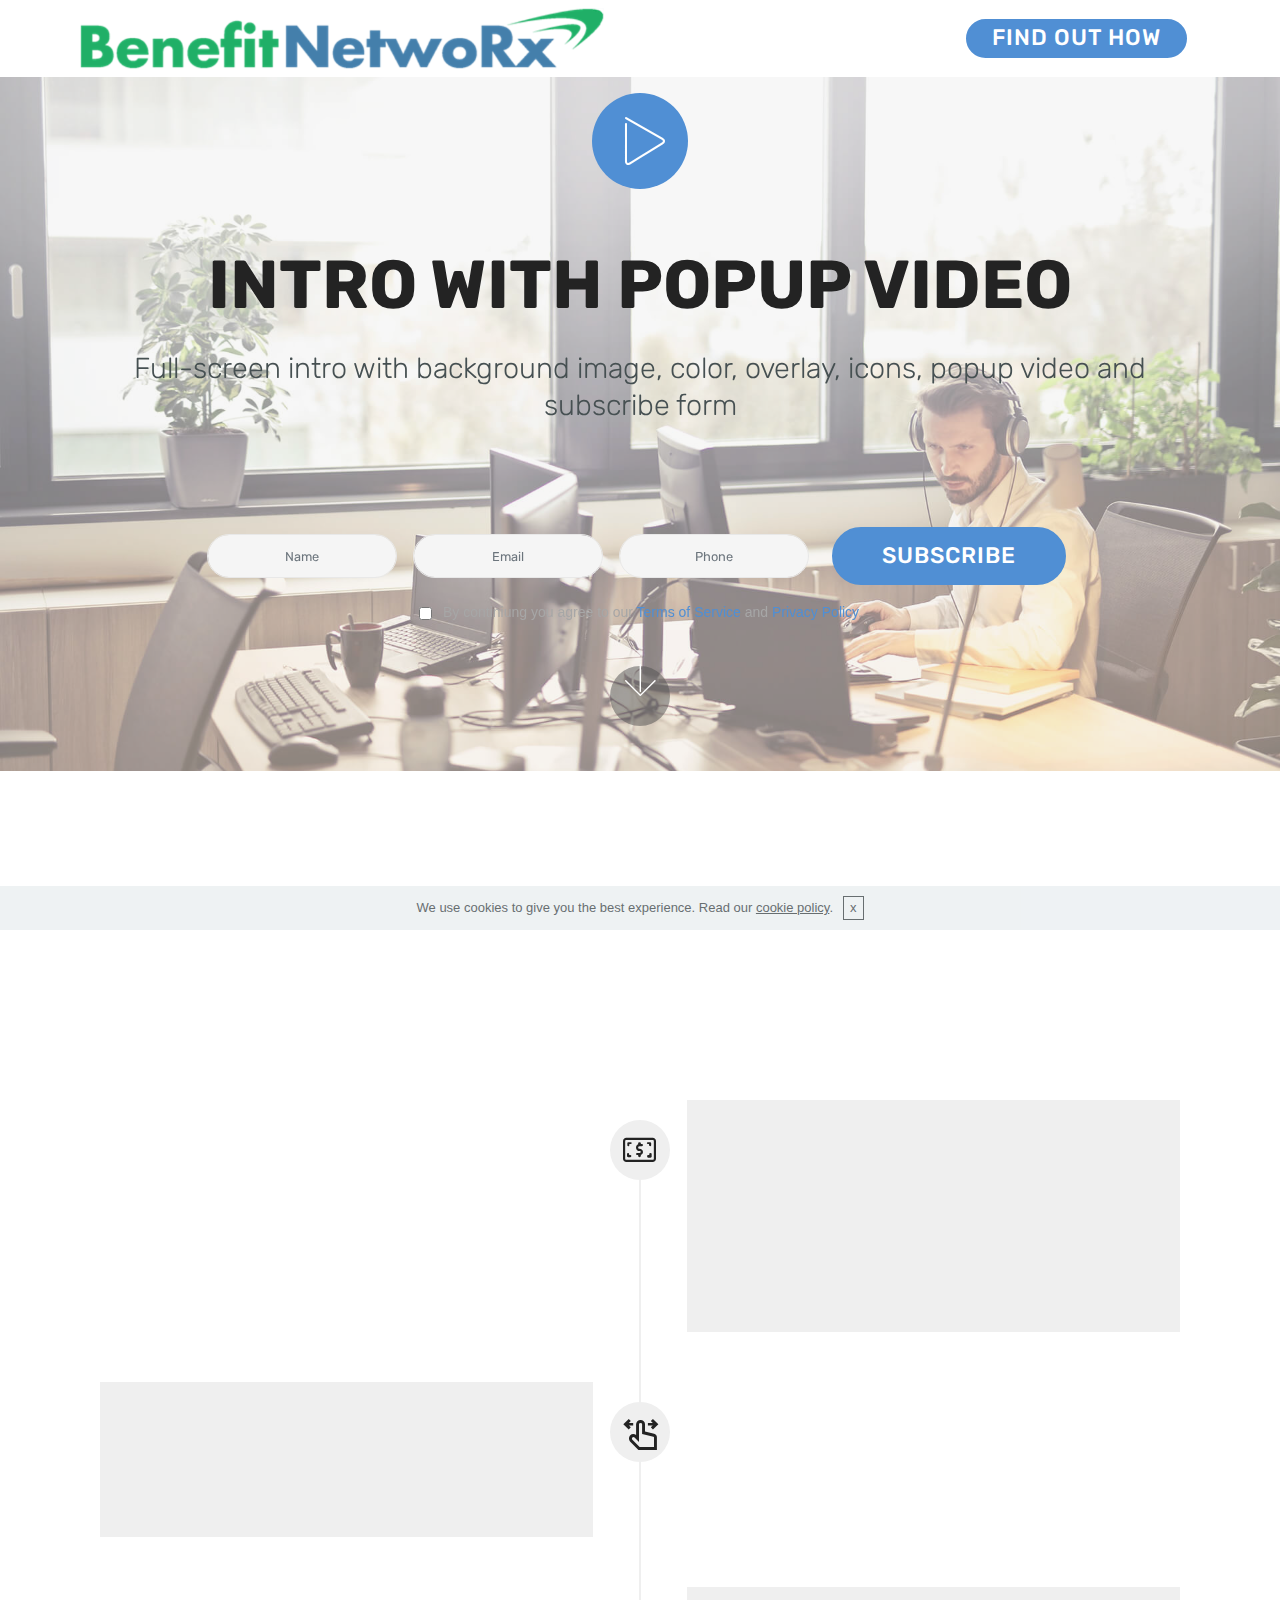
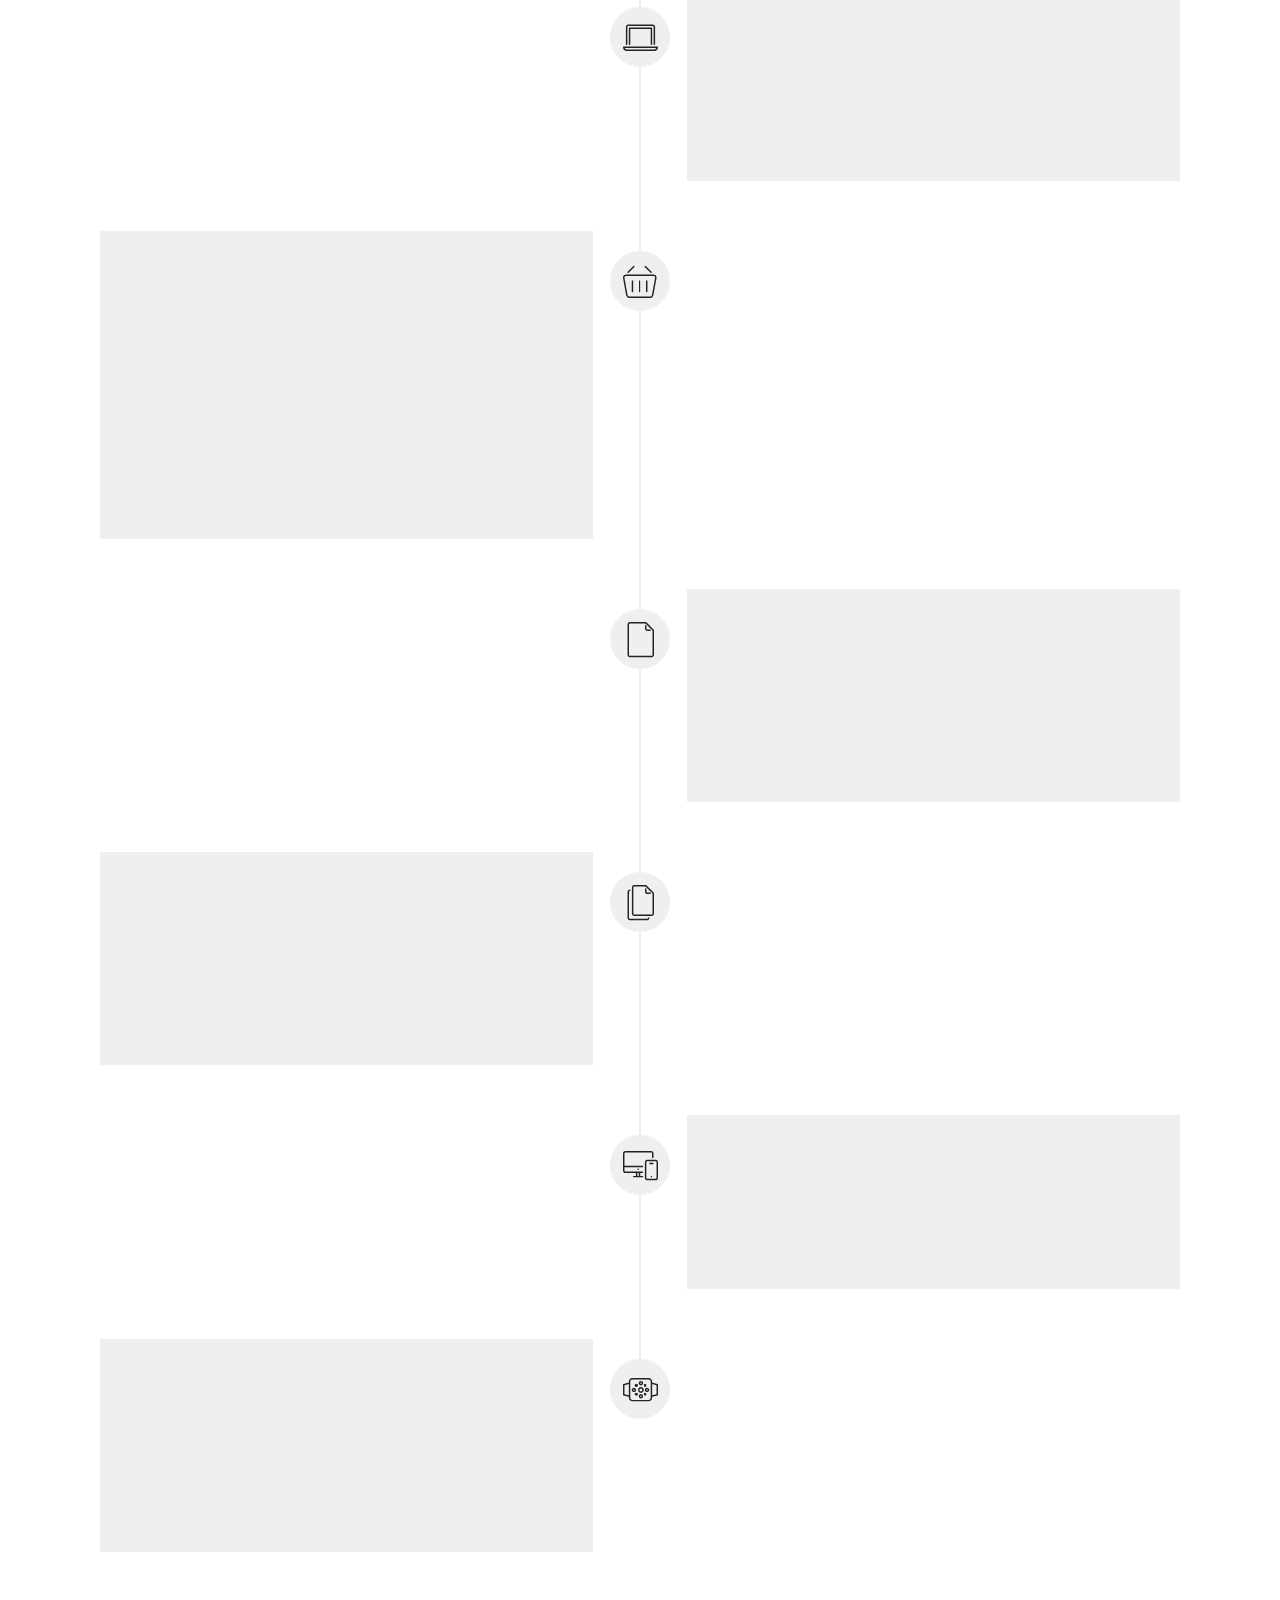
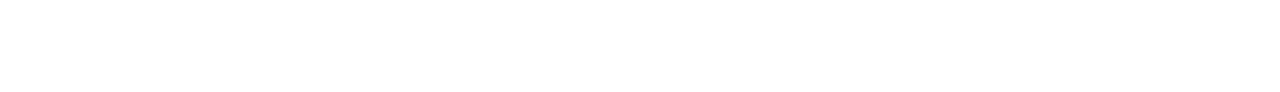
==== page2.html @ 581cec7d "create github pages" ====
<!DOCTYPE html>
<html  >
<head>
  <!-- Site made with Mobirise Website Builder v4.9.7, https://mobirise.com -->
  <meta charset="UTF-8">
  <meta http-equiv="X-UA-Compatible" content="IE=edge">
  <meta name="generator" content="Mobirise v4.9.7, mobirise.com">
  <meta name="viewport" content="width=device-width, initial-scale=1, minimum-scale=1">
  <link rel="shortcut icon" href="assets/images/bnrx-main-logo-758x88.png" type="image/x-icon">
  <meta name="description" content="#DPC Centric Solutions #healthcare #health insurance #insuretech #mobilehealth #mhealth #cost containemt">
  
  <title>Strategy</title>
  <link rel="stylesheet" href="assets/web/assets/mobirise-icons2/mobirise2.css">
  <link rel="stylesheet" href="assets/web/assets/mobirise-icons/mobirise-icons.css">
  <link rel="stylesheet" href="assets/web/assets/mobirise-icons-bold/mobirise-icons-bold.css">
  <link rel="stylesheet" href="assets/tether/tether.min.css">
  <link rel="stylesheet" href="assets/bootstrap/css/bootstrap.min.css">
  <link rel="stylesheet" href="assets/bootstrap/css/bootstrap-grid.min.css">
  <link rel="stylesheet" href="assets/bootstrap/css/bootstrap-reboot.min.css">
  <link rel="stylesheet" href="assets/gdpr-plugin/gdpr-styles.css">
  <link rel="stylesheet" href="assets/dropdown/css/style.css">
  <link rel="stylesheet" href="assets/animatecss/animate.min.css">
  <link rel="stylesheet" href="assets/theme/css/style.css">
  <link rel="stylesheet" href="assets/mobirise/css/mbr-additional.css" type="text/css">
  
  
  
</head>
<body>
  <section class="menu cid-qTkzRZLJNu" once="menu" id="menu1-8">

    

    <nav class="navbar navbar-expand beta-menu navbar-dropdown align-items-center navbar-fixed-top navbar-toggleable-sm">
        <button class="navbar-toggler navbar-toggler-right" type="button" data-toggle="collapse" data-target="#navbarSupportedContent" aria-controls="navbarSupportedContent" aria-expanded="false" aria-label="Toggle navigation">
            <div class="hamburger">
                <span></span>
                <span></span>
                <span></span>
                <span></span>
            </div>
        </button>
        <div class="menu-logo">
            <div class="navbar-brand">
                <span class="navbar-logo">
                    <a href="index.html">
                         <img src="assets/images/bnrx-main-logo-758x88.png" alt="Mobirise" title="" style="height: 3.8rem;">
                    </a>
                </span>
                <span class="navbar-caption-wrap"><a class="navbar-caption text-white display-7" href="https://www.google.com/maps/place/The+Rutledge+Insurance+Group,+LLC/@30.4047512,-97.8514889,15z/data=!4m5!3m4!1s0x0:0x9d06e2a84208c682!8m2!3d30.4047512!4d-97.8514889" target="_blank">Austin, Texas &nbsp; &nbsp; &nbsp; &nbsp; &nbsp; &nbsp; &nbsp; &nbsp; &nbsp; &nbsp;&nbsp;</a></span>
            </div>
        </div>
        <div class="collapse navbar-collapse" id="navbarSupportedContent">
            <ul class="navbar-nav nav-dropdown" data-app-modern-menu="true"><li class="nav-item">
                    <a class="nav-link link text-white display-4" href="https://mobirise.com">
                        </a>
                </li>
                <li class="nav-item dropdown">
                    <a class="nav-link link text-white dropdown-toggle display-4" href="index.html" data-toggle="dropdown-submenu" aria-expanded="false">Menu</a><div class="dropdown-menu"><a class="text-white dropdown-item display-4" href="page4.html" aria-expanded="false">Home</a><a class="text-white dropdown-item display-4" href="page2.html" aria-expanded="false">Strategy</a><div class="dropdown"><a class="text-white dropdown-item dropdown-toggle display-4" href="index.html" aria-expanded="false" data-toggle="dropdown-submenu">Resources</a><div class="dropdown-menu dropdown-submenu"><a class="text-white dropdown-item display-4" href="page3.html" aria-expanded="false">Social Mission</a><a class="text-white dropdown-item display-4" href="https://dpcmapper.com" aria-expanded="false">DPC Finder</a><a class="text-white dropdown-item display-4" href="index.html" aria-expanded="false">Q&amp;A</a></div></div></div>
                </li></ul>
            <div class="navbar-buttons mbr-section-btn"><a class="btn btn-sm btn-primary display-4" href="mailto:info@mybnrx.com">FIND OUT HOW</a></div>
        </div>
    </nav>
</section>

<section class="engine"><a href="https://mobirise.info/q">free responsive website templates</a></section><section class="header13 cid-rm8K059jbf mbr-parallax-background" id="header13-11">

    

    <div class="mbr-overlay" style="opacity: 0.5; background-color: rgb(239, 239, 239);">
    </div>

    <div class="container">
        <div class="mbr-media show-modal align-center pb-4 mb-4 pt-5" data-modal=".modalWindow">
            <span class="mbr-icofont mbri-play" style="color: rgb(255, 255, 255); fill: rgb(255, 255, 255);"></span>
        </div>

        <h1 class="mbr-section-title align-center pb-3 mbr-bold mbr-fonts-style display-1">
            INTRO WITH POPUP VIDEO
        </h1>

        <h3 class="mbr-section-subtitle mbr-fonts-style display-5">
            Full-screen intro with background image, color, overlay, icons, popup video and subscribe form
        </h3>

        <div class="container mt-5 pt-5 pb-5">
           <div class="media-container-column" data-form-type="formoid">
                <!---Formbuilder Form--->
                <form action="https://mobirise.com/" method="POST" class="mbr-form form-with-styler" data-form-title="Mobirise Form"><input type="hidden" name="email" data-form-email="true" value="KMqaVCaVk34zw7WOoCSa6sWKV+G5Q0tluXAmVEu5ljYvvd/bXsawKjlB7n1RZNu38JzF7xKLHPDMX6CZgifing+Y9wpnoPPw9Tl/wgQfqqg10YdyGy1DhOBWTUOjEjAL">
                    <div class="row justify-content-center form-inline">
                        <div hidden="hidden" data-form-alert="" class="alert alert-success col-12">Thanks for filling out the form!</div>
                        <div hidden="hidden" data-form-alert-danger="" class="alert alert-danger col-12">
                        </div>
                    </div>
                    <div class="dragArea row justify-content-center form-inline">
                        <div class="col-auto form-group " data-for="name">
                            <input type="text" name="name" placeholder="Name" data-form-field="Name" required="required" class="form-control input-sm input-inverse display-7" id="name-header13-11">
                        </div>
                        <div class="col-auto form-group " data-for="email">
                            <input type="email" name="email" placeholder="Email" data-form-field="Email" required="required" class="form-control input-sm input-inverse display-7" id="email-header13-11">
                        </div>
                        <div data-for="phone" class="col-auto form-group ">
                            <input type="tel" name="phone" placeholder="Phone" data-form-field="Phone" class="form-control input-sm input-inverse display-7" id="phone-header13-11">
                        </div>
                        <div class="col-auto buttons-wrap">
                            <button type="submit" class="btn btn-primary display-4">SUBSCRIBE</button>
                        </div>
                    </div>
                <span class="gdpr-block "><label><input type="checkbox" name="gdpr" id="gdpr-header13-11" required="">By continiung you agree to our <a href="terms.html">Terms of Service</a> and <a href="policy.html">Privacy Policy</a>.</label></span></form><!---Formbuilder Form--->
            </div>
        </div>
    </div>

    <div>
        <div class="modalWindow" style="display: none;">
            <div class="modalWindow-container">
                <div class="modalWindow-video-container">
                    <div class="modalWindow-video">
                        <iframe width="100%" height="100%" frameborder="0" allowfullscreen="1" data-src="http://www.youtube.com/watch?v=uNCr7NdOJgw"></iframe>
                    </div>
                    <a class="close" role="button" data-dismiss="modal">
                        <span aria-hidden="true" class="mbri-close mbr-iconfont closeModal"></span>
                        <span class="sr-only">Close</span>
                    </a>
                </div>
            </div>
        </div>
    </div>

    <div class="mbr-arrow hidden-sm-down" aria-hidden="true">
        <a href="#next">
            <i class="mbri-down mbr-iconfont"></i>
        </a>
    </div>
</section>

<section class="timeline2 cid-rmQsZGxD75" id="timeline2-1e">

    

    

    <div class="container align-center">
        <h2 class="mbr-section-title pb-3 mbr-fonts-style display-2">
            Strategy and Workflow</h2>
        <h3 class="mbr-section-subtitle pb-5 mbr-fonts-style display-5">The Solution<br>DPC Centric Plan Design</h3>

        <div class="container timelines-container" mbri-timelines="">
            <div class="row timeline-element reverse separline">      
                <span class="iconsBackground">
                    <span class="mbr-iconfont mbrib-cash"></span>
                </span>          
                <div class="col-xs-12 col-md-6 align-left">
                    <div class="timeline-text-content">
                        <h4 class="mbr-timeline-title pb-3 mbr-fonts-style display-5">The Numbers</h4>
                        <p class="mbr-timeline-text mbr-fonts-style display-7"><strong>80%</strong> &nbsp; Amount of care a DPC can provide.&nbsp;<br><strong>5% &nbsp; &nbsp; &nbsp; &nbsp;</strong>&nbsp;Of claims are over 5K in a given year<br><strong>22% &nbsp; &nbsp;&nbsp;</strong>Amount of &nbsp;day Docs spend on paperwork<br><strong>2000</strong>&nbsp; Number of &nbsp;patients a primary care doc sees<br><strong>500</strong>&nbsp; &nbsp; &nbsp;The number of patients a DPC sees<br><strong>60% &nbsp;&nbsp;</strong>&nbsp; Potential savings&nbsp;</p>
                     </div>
                </div>
            </div>

            <div class="row timeline-element  separline">
                <span class="iconsBackground">
                    <span class="mbr-iconfont mobi-mbri-touch-swipe mobi-mbri"></span>
                </span>
                <div class="col-xs-12 col-md-6 align-left ">
                    <div class="timeline-text-content">
                        <h4 class="mbr-timeline-title pb-3 mbr-fonts-style display-5">Proactive Care</h4>
                        <p class="mbr-timeline-text mbr-fonts-style display-7">unlimited home, work, or office visits; phone calls; texting; email; and video chat. We have no co-pays, either.</p>
                    </div>
                </div>
            </div> 

            <div class="row timeline-element reverse separline">
                <span class="iconsBackground">
                    <span class="mbr-iconfont mbri-laptop"></span>
                </span>
                <div class="col-xs-12 col-md-6 align-left">
                    <div class="timeline-text-content">
                        <h4 class="mbr-timeline-title pb-3 mbr-fonts-style display-5">
                            Measure</h4>      
                        <p class="mbr-timeline-text mbr-fonts-style display-7">80% health outcomes prediced successfully with Simplenest.com intuitive AI, that evaluate risk and communicate to the DPC<br>72% &nbsp;of all americans have missed doctors appointments<br>56% don't fill a prescriotion</p>
                    </div>
                </div>
            </div>

            <div class="row timeline-element  separline">
                <span class="iconsBackground">
                    <span class="mbri-shopping-basket mbr-iconfont"></span>
                </span>
                <div class="col-xs-12 col-md-6 align-left ">
                    <div class="timeline-text-content">
                        <h4 class="mbr-timeline-title pb-3 mbr-fonts-style display-5">Engage</h4>
                        <p class="mbr-timeline-text mbr-fonts-style display-7">Dispensing medication
<br> time is spent doing things that help our patients get the care they need for a fraction of the cost.family Patients are always being sent somewhere else for these services. In the direct primary care model, all of those things are a big part of what we do. Instead of $3,000, we do it for $300. She has two neurosurgeons, a neuro-oncologist, and a social worker. But it was me—her family doctor—who got her medicine for $22,000 less than they could. It’s not that I’m special. I’m just getting the meds for what they actually cost. Her medicine was billed to insurance at $24,000, but it costs me $1,900 to buy it wholesale.</p>
                    </div>
                </div>
            </div>

            <div class="row timeline-element reverse separline">
                <span class="iconsBackground">
                    <span class="mbri-new-file mbr-iconfont"></span>
                </span>
                <div class="col-xs-12 col-md-6 align-left">
                    <div class="timeline-text-content">
                        <h4 class="mbr-timeline-title pb-3 mbr-fonts-style display-5">
                            Evaluate</h4>
                        <p class="mbr-timeline-text mbr-fonts-style display-7">
                            Lorem ipsum dolor sit amet, consectetur adipiscing elit. Nam erat libero, bibendum in libero tempor, luctus volutpat ligula. Integer fringilla porttitor pretium. Nam erat felis, iaculis id justo ut, ullamcorper feugiat elit. Proin vel lectus auctor, porttitor ligula vitae, convallis leo. In eget massa elit.
                        </p>
                    </div>
                </div>
            </div>

            <div class="row timeline-element separline">
                <span class="iconsBackground">
                    <span class="mbri-pages mbr-iconfont"></span>
                </span>
                <div class="col-xs-12 col-md-6 align-left ">
                    <div class="timeline-text-content">
                        <h4 class="mbr-timeline-title pb-3 mbr-fonts-style display-5">
                            Pivot</h4>
                        <p class="mbr-timeline-text mbr-fonts-style display-7">
                            Lorem ipsum dolor sit amet, consectetur adipiscing elit. Nam erat libero, bibendum in libero tempor, luctus volutpat ligula. Integer fringilla porttitor pretium. Nam erat felis, iaculis id justo ut, ullamcorper feugiat elit. Proin vel lectus auctor, porttitor ligula vitae, convallis leo. In eget massa elit.
                        </p>
                    </div>
                </div>
            </div>

            <div class="row timeline-element reverse separline">
                <span class="iconsBackground">
                    <span class="mbri-responsive mbr-iconfont"></span>
                </span>
                <div class="col-xs-12 col-md-6 align-left">
                    <div class="timeline-text-content">
                        <h4 class="mbr-timeline-title pb-3 mbr-fonts-style display-5">Savings</h4>
                        <p class="mbr-timeline-text mbr-fonts-style display-7">&nbsp;.30 cents for 30 pills Walmart 4.00 for 30<br>EKG 36 cents (free) With Insurance $700.00<br><br></p>
                    </div>
                </div>
            </div>

            <div class="row timeline-element">
                <span class="iconsBackground">
                    <span class="mbri-watch mbr-iconfont"></span>
                </span>
                <div class="col-xs-12 col-md-6 align-left ">
                    <div class="timeline-text-content">
                        <h4 class="mbr-timeline-title pb-3 mbr-fonts-style display-5">
                            Smart Watch
                        </h4>
                        <p class="mbr-timeline-text mbr-fonts-style display-7">
                            Lorem ipsum dolor sit amet, consectetur adipiscing elit. Nam erat libero, bibendum in libero tempor, luctus volutpat ligula. Integer fringilla porttitor pretium. Nam erat felis, iaculis id justo ut, ullamcorper feugiat elit. Proin vel lectus auctor, porttitor ligula vitae, convallis leo. In eget massa elit.
                        </p>
                    </div>
                </div>
            </div>

            

            

            

            
        </div>
    </div>
</section>


  <script src="assets/web/assets/jquery/jquery.min.js"></script>
  <script src="assets/popper/popper.min.js"></script>
  <script src="assets/tether/tether.min.js"></script>
  <script src="assets/bootstrap/js/bootstrap.min.js"></script>
  <script src="assets/dropdown/js/script.min.js"></script>
  <script src="assets/touchswipe/jquery.touch-swipe.min.js"></script>
  <script src="assets/viewportchecker/jquery.viewportchecker.js"></script>
  <script src="assets/playervimeo/vimeo_player.js"></script>
  <script src="assets/parallax/jarallax.min.js"></script>
  <script src="assets/smoothscroll/smooth-scroll.js"></script>
  <script src="assets/cookies-alert-plugin/cookies-alert-core.js"></script>
  <script src="assets/cookies-alert-plugin/cookies-alert-script.js"></script>
  <script src="assets/theme/js/script.js"></script>
  <script src="assets/formoid/formoid.min.js"></script>
  
  
 <div id="scrollToTop" class="scrollToTop mbr-arrow-up"><a style="text-align: center;"><i class="mbr-arrow-up-icon mbr-arrow-up-icon-cm cm-icon cm-icon-smallarrow-up"></i></a></div>
    <input name="animation" type="hidden">
  <input name="cookieData" type="hidden" data-cookie-text="We use cookies to give you the best experience. Read our <a href='privacy.html'>cookie policy</a>.">
  </body>
</html>
---- assets/web/assets/mobirise-icons2/mobirise2.css ----
@font-face {
  font-family: 'Moririse2';
  src:  url('mobirise2.eot?f2bix4');
  src:  url('mobirise2.eot?f2bix4#iefix') format('embedded-opentype'),
    url('mobirise2.ttf?f2bix4') format('truetype'),
    url('mobirise2.woff?f2bix4') format('woff'),
    url('mobirise2.svg?f2bix4#mobirise2') format('svg');
  font-weight: normal;
  font-style: normal;
}

[class^="mobi-"], [class*=" mobi-"] {
  /* use !important to prevent issues with browser extensions that change fonts */
  font-family: 'Moririse2' !important;
  speak: none;
  font-style: normal;
  font-weight: normal;
  font-variant: normal;
  text-transform: none;
  line-height: 1;

  /* Better Font Rendering =========== */
  -webkit-font-smoothing: antialiased;
  -moz-osx-font-smoothing: grayscale;
}

.mobi-mbri-add-submenu:before {
  content: "\e900";
}
.mobi-mbri-alert:before {
  content: "\e901";
}
.mobi-mbri-align-center:before {
  content: "\e902";
}
.mobi-mbri-align-justify:before {
  content: "\e903";
}
.mobi-mbri-align-left:before {
  content: "\e904";
}
.mobi-mbri-align-right:before {
  content: "\e905";
}
.mobi-mbri-android:before {
  content: "\e906";
}
.mobi-mbri-apple:before {
  content: "\e907";
}
.mobi-mbri-arrow-down:before {
  content: "\e908";
}
.mobi-mbri-arrow-next:before {
  content: "\e909";
}
.mobi-mbri-arrow-prev:before {
  content: "\e90a";
}
.mobi-mbri-arrow-up:before {
  content: "\e90b";
}
.mobi-mbri-bold:before {
  content: "\e90c";
}
.mobi-mbri-bookmark:before {
  content: "\e90d";
}
.mobi-mbri-bootstrap:before {
  content: "\e90e";
}
.mobi-mbri-briefcase:before {
  content: "\e90f";
}
.mobi-mbri-browse:before {
  content: "\e910";
}
.mobi-mbri-bulleted-list:before {
  content: "\e911";
}
.mobi-mbri-calendar:before {
  content: "\e912";
}
.mobi-mbri-camera:before {
  content: "\e913";
}
.mobi-mbri-cart-add:before {
  content: "\e914";
}
.mobi-mbri-cart-full:before {
  content: "\e915";
}
.mobi-mbri-cash:before {
  content: "\e916";
}
.mobi-mbri-change-style:before {
  content: "\e917";
}
.mobi-mbri-chat:before {
  content: "\e918";
}
.mobi-mbri-clock:before {
  content: "\e919";
}
.mobi-mbri-close:before {
  content: "\e91a";
}
.mobi-mbri-cloud:before {
  content: "\e91b";
}
.mobi-mbri-code:before {
  content: "\e91c";
}
.mobi-mbri-contact-form:before {
  content: "\e91d";
}
.mobi-mbri-credit-card:before {
  content: "\e91e";
}
.mobi-mbri-cursor-click:before {
  content: "\e91f";
}
.mobi-mbri-cust-feedback:before {
  content: "\e920";
}
.mobi-mbri-database:before {
  content: "\e921";
}
.mobi-mbri-delivery:before {
  content: "\e922";
}
.mobi-mbri-desktop:before {
  content: "\e923";
}
.mobi-mbri-devices:before {
  content: "\e924";
}
.mobi-mbri-down:before {
  content: "\e925";
}
.mobi-mbri-download-2:before {
  content: "\e926";
}
.mobi-mbri-download:before {
  content: "\e927";
}
.mobi-mbri-drag-n-drop-2:before {
  content: "\e928";
}
.mobi-mbri-drag-n-drop:before {
  content: "\e929";
}
.mobi-mbri-edit-2:before {
  content: "\e92a";
}
.mobi-mbri-edit:before {
  content: "\e92b";
}
.mobi-mbri-error:before {
  content: "\e92c";
}
.mobi-mbri-extension:before {
  content: "\e92d";
}
.mobi-mbri-features:before {
  content: "\e92e";
}
.mobi-mbri-file:before {
  content: "\e92f";
}
.mobi-mbri-flag:before {
  content: "\e930";
}
.mobi-mbri-folder:before {
  content: "\e931";
}
.mobi-mbri-gift:before {
  content: "\e932";
}
.mobi-mbri-github:before {
  content: "\e933";
}
.mobi-mbri-globe-2:before {
  content: "\e934";
}
.mobi-mbri-globe:before {
  content: "\e935";
}
.mobi-mbri-growing-chart:before {
  content: "\e936";
}
.mobi-mbri-hearth:before {
  content: "\e937";
}
.mobi-mbri-help:before {
  content: "\e938";
}
.mobi-mbri-home:before {
  content: "\e939";
}
.mobi-mbri-hot-cup:before {
  content: "\e93a";
}
.mobi-mbri-idea:before {
  content: "\e93b";
}
.mobi-mbri-image-gallery:before {
  content: "\e93c";
}
.mobi-mbri-image-slider:before {
  content: "\e93d";
}
.mobi-mbri-info:before {
  content: "\e93e";
}
.mobi-mbri-italic:before {
  content: "\e93f";
}
.mobi-mbri-key:before {
  content: "\e940";
}
.mobi-mbri-laptop:before {
  content: "\e941";
}
.mobi-mbri-layers:before {
  content: "\e942";
}
.mobi-mbri-left-right:before {
  content: "\e943";
}
.mobi-mbri-left:before {
  content: "\e944";
}
.mobi-mbri-letter:before {
  content: "\e945";
}
.mobi-mbri-like:before {
  content: "\e946";
}
.mobi-mbri-link:before {
  content: "\e947";
}
.mobi-mbri-lock:before {
  content: "\e948";
}
.mobi-mbri-login:before {
  content: "\e949";
}
.mobi-mbri-logout:before {
  content: "\e94a";
}
.mobi-mbri-magic-stick:before {
  content: "\e94b";
}
.mobi-mbri-map-pin:before {
  content: "\e94c";
}
.mobi-mbri-menu:before {
  content: "\e94d";
}
.mobi-mbri-mobile-2:before {
  content: "\e94e";
}
.mobi-mbri-mobile-horizontal:before {
  content: "\e94f";
}
.mobi-mbri-mobile:before {
  content: "\e950";
}
.mobi-mbri-mobirise:before {
  content: "\e951";
}
.mobi-mbri-more-horizontal:before {
  content: "\e952";
}
.mobi-mbri-more-vertical:before {
  content: "\e953";
}
.mobi-mbri-music:before {
  content: "\e954";
}
.mobi-mbri-new-file:before {
  content: "\e955";
}
.mobi-mbri-numbered-list:before {
  content: "\e956";
}
.mobi-mbri-opened-folder:before {
  content: "\e957";
}
.mobi-mbri-pages:before {
  content: "\e958";
}
.mobi-mbri-paper-plane:before {
  content: "\e959";
}
.mobi-mbri-paperclip:before {
  content: "\e95a";
}
.mobi-mbri-phone:before {
  content: "\e95b";
}
.mobi-mbri-photo:before {
  content: "\e95c";
}
.mobi-mbri-photos:before {
  content: "\e95d";
}
.mobi-mbri-pin:before {
  content: "\e95e";
}
.mobi-mbri-play:before {
  content: "\e95f";
}
.mobi-mbri-plus:before {
  content: "\e960";
}
.mobi-mbri-preview:before {
  content: "\e961";
}
.mobi-mbri-print:before {
  content: "\e962";
}
.mobi-mbri-protect:before {
  content: "\e963";
}
.mobi-mbri-question:before {
  content: "\e964";
}
.mobi-mbri-quote-left:before {
  content: "\e965";
}
.mobi-mbri-quote-right:before {
  content: "\e966";
}
.mobi-mbri-redo:before {
  content: "\e967";
}
.mobi-mbri-refresh:before {
  content: "\e968";
}
.mobi-mbri-responsive-2:before {
  content: "\e969";
}
.mobi-mbri-responsive:before {
  content: "\e96a";
}
.mobi-mbri-right:before {
  content: "\e96b";
}
.mobi-mbri-rocket:before {
  content: "\e96c";
}
.mobi-mbri-sad-face:before {
  content: "\e96d";
}
.mobi-mbri-sale:before {
  content: "\e96e";
}
.mobi-mbri-save:before {
  content: "\e96f";
}
.mobi-mbri-search:before {
  content: "\e970";
}
.mobi-mbri-setting-2:before {
  content: "\e971";
}
.mobi-mbri-setting-3:before {
  content: "\e972";
}
.mobi-mbri-setting:before {
  content: "\e973";
}
.mobi-mbri-share:before {
  content: "\e974";
}
.mobi-mbri-shopping-bag:before {
  content: "\e975";
}
.mobi-mbri-shopping-basket:before {
  content: "\e976";
}
.mobi-mbri-shopping-cart:before {
  content: "\e977";
}
.mobi-mbri-sites:before {
  content: "\e978";
}
.mobi-mbri-smile-face:before {
  content: "\e979";
}
.mobi-mbri-speed:before {
  content: "\e97a";
}
.mobi-mbri-star:before {
  content: "\e97b";
}
.mobi-mbri-success:before {
  content: "\e97c";
}
.mobi-mbri-sun:before {
  content: "\e97d";
}
.mobi-mbri-sun2:before {
  content: "\e97e";
}
.mobi-mbri-tablet-vertical:before {
  content: "\e97f";
}
.mobi-mbri-tablet:before {
  content: "\e980";
}
.mobi-mbri-target:before {
  content: "\e981";
}
.mobi-mbri-timer:before {
  content: "\e982";
}
.mobi-mbri-to-ftp:before {
  content: "\e983";
}
.mobi-mbri-to-local-drive:before {
  content: "\e984";
}
.mobi-mbri-touch-swipe:before {
  content: "\e985";
}
.mobi-mbri-touch:before {
  content: "\e986";
}
.mobi-mbri-trash:before {
  content: "\e987";
}
.mobi-mbri-underline:before {
  content: "\e988";
}
.mobi-mbri-undo:before {
  content: "\e989";
}
.mobi-mbri-unlink:before {
  content: "\e98a";
}
.mobi-mbri-unlock:before {
  content: "\e98b";
}
.mobi-mbri-up-down:before {
  content: "\e98c";
}
.mobi-mbri-up:before {
  content: "\e98d";
}
.mobi-mbri-update:before {
  content: "\e98e";
}
.mobi-mbri-upload-2:before {
  content: "\e98f";
}
.mobi-mbri-upload:before {
  content: "\e990";
}
.mobi-mbri-user-2:before {
  content: "\e991";
}
.mobi-mbri-user:before {
  content: "\e992";
}
.mobi-mbri-users:before {
  content: "\e993";
}
.mobi-mbri-video-play:before {
  content: "\e994";
}
.mobi-mbri-video:before {
  content: "\e995";
}
.mobi-mbri-watch:before {
  content: "\e996";
}
.mobi-mbri-website-theme-2:before {
  content: "\e997";
}
.mobi-mbri-website-theme:before {
  content: "\e998";
}
.mobi-mbri-wifi:before {
  content: "\e999";
}
.mobi-mbri-windows:before {
  content: "\e99a";
}
.mobi-mbri-zoom-in:before {
  content: "\e99b";
}
.mobi-mbri-zoom-out:before {
  content: "\e99c";
}
---- assets/web/assets/mobirise-icons/mobirise-icons.css ----
@font-face {
  font-family: 'MobiriseIcons';
  src:  url('mobirise-icons.eot?spat4u');
  src:  url('mobirise-icons.eot?spat4u#iefix') format('embedded-opentype'),
    url('mobirise-icons.ttf?spat4u') format('truetype'),
    url('mobirise-icons.woff?spat4u') format('woff'),
    url('mobirise-icons.svg?spat4u#MobiriseIcons') format('svg');
  font-weight: normal;
  font-style: normal;
}

[class^="mbri-"], [class*=" mbri-"] {
  /* use !important to prevent issues with browser extensions that change fonts */
  font-family: MobiriseIcons !important;
  speak: none;
  font-style: normal;
  font-weight: normal;
  font-variant: normal;
  text-transform: none;
  line-height: 1;

  /* Better Font Rendering =========== */
  -webkit-font-smoothing: antialiased;
  -moz-osx-font-smoothing: grayscale;
}

.mbri-add-submenu:before {
  content: "\e900";
}
.mbri-alert:before {
  content: "\e901";
}
.mbri-align-center:before {
  content: "\e902";
}
.mbri-align-justify:before {
  content: "\e903";
}
.mbri-align-left:before {
  content: "\e904";
}
.mbri-align-right:before {
  content: "\e905";
}
.mbri-android:before {
  content: "\e906";
}
.mbri-apple:before {
  content: "\e907";
}
.mbri-arrow-down:before {
  content: "\e908";
}
.mbri-arrow-next:before {
  content: "\e909";
}
.mbri-arrow-prev:before {
  content: "\e90a";
}
.mbri-arrow-up:before {
  content: "\e90b";
}
.mbri-bold:before {
  content: "\e90c";
}
.mbri-bookmark:before {
  content: "\e90d";
}
.mbri-bootstrap:before {
  content: "\e90e";
}
.mbri-briefcase:before {
  content: "\e90f";
}
.mbri-browse:before {
  content: "\e910";
}
.mbri-bulleted-list:before {
  content: "\e911";
}
.mbri-calendar:before {
  content: "\e912";
}
.mbri-camera:before {
  content: "\e913";
}
.mbri-cart-add:before {
  content: "\e914";
}
.mbri-cart-full:before {
  content: "\e915";
}
.mbri-cash:before {
  content: "\e916";
}
.mbri-change-style:before {
  content: "\e917";
}
.mbri-chat:before {
  content: "\e918";
}
.mbri-clock:before {
  content: "\e919";
}
.mbri-close:before {
  content: "\e91a";
}
.mbri-cloud:before {
  content: "\e91b";
}
.mbri-code:before {
  content: "\e91c";
}
.mbri-contact-form:before {
  content: "\e91d";
}
.mbri-credit-card:before {
  content: "\e91e";
}
.mbri-cursor-click:before {
  content: "\e91f";
}
.mbri-cust-feedback:before {
  content: "\e920";
}
.mbri-database:before {
  content: "\e921";
}
.mbri-delivery:before {
  content: "\e922";
}
.mbri-desktop:before {
  content: "\e923";
}
.mbri-devices:before {
  content: "\e924";
}
.mbri-down:before {
  content: "\e925";
}
.mbri-download:before {
  content: "\e989";
}
.mbri-drag-n-drop:before {
  content: "\e927";
}
.mbri-drag-n-drop2:before {
  content: "\e928";
}
.mbri-edit:before {
  content: "\e929";
}
.mbri-edit2:before {
  content: "\e92a";
}
.mbri-error:before {
  content: "\e92b";
}
.mbri-extension:before {
  content: "\e92c";
}
.mbri-features:before {
  content: "\e92d";
}
.mbri-file:before {
  content: "\e92e";
}
.mbri-flag:before {
  content: "\e92f";
}
.mbri-folder:before {
  content: "\e930";
}
.mbri-gift:before {
  content: "\e931";
}
.mbri-github:before {
  content: "\e932";
}
.mbri-globe:before {
  content: "\e933";
}
.mbri-globe-2:before {
  content: "\e934";
}
.mbri-growing-chart:before {
  content: "\e935";
}
.mbri-hearth:before {
  content: "\e936";
}
.mbri-help:before {
  content: "\e937";
}
.mbri-home:before {
  content: "\e938";
}
.mbri-hot-cup:before {
  content: "\e939";
}
.mbri-idea:before {
  content: "\e93a";
}
.mbri-image-gallery:before {
  content: "\e93b";
}
.mbri-image-slider:before {
  content: "\e93c";
}
.mbri-info:before {
  content: "\e93d";
}
.mbri-italic:before {
  content: "\e93e";
}
.mbri-key:before {
  content: "\e93f";
}
.mbri-laptop:before {
  content: "\e940";
}
.mbri-layers:before {
  content: "\e941";
}
.mbri-left-right:before {
  content: "\e942";
}
.mbri-left:before {
  content: "\e943";
}
.mbri-letter:before {
  content: "\e944";
}
.mbri-like:before {
  content: "\e945";
}
.mbri-link:before {
  content: "\e946";
}
.mbri-lock:before {
  content: "\e947";
}
.mbri-login:before {
  content: "\e948";
}
.mbri-logout:before {
  content: "\e949";
}
.mbri-magic-stick:before {
  content: "\e94a";
}
.mbri-map-pin:before {
  content: "\e94b";
}
.mbri-menu:before {
  content: "\e94c";
}
.mbri-mobile:before {
  content: "\e94d";
}
.mbri-mobile2:before {
  content: "\e94e";
}
.mbri-mobirise:before {
  content: "\e94f";
}
.mbri-more-horizontal:before {
  content: "\e950";
}
.mbri-more-vertical:before {
  content: "\e951";
}
.mbri-music:before {
  content: "\e952";
}
.mbri-new-file:before {
  content: "\e953";
}
.mbri-numbered-list:before {
  content: "\e954";
}
.mbri-opened-folder:before {
  content: "\e955";
}
.mbri-pages:before {
  content: "\e956";
}
.mbri-paper-plane:before {
  content: "\e957";
}
.mbri-paperclip:before {
  content: "\e958";
}
.mbri-photo:before {
  content: "\e959";
}
.mbri-photos:before {
  content: "\e95a";
}
.mbri-pin:before {
  content: "\e95b";
}
.mbri-play:before {
  content: "\e95c";
}
.mbri-plus:before {
  content: "\e95d";
}
.mbri-preview:before {
  content: "\e95e";
}
.mbri-print:before {
  content: "\e95f";
}
.mbri-protect:before {
  content: "\e960";
}
.mbri-question:before {
  content: "\e961";
}
.mbri-quote-left:before {
  content: "\e962";
}
.mbri-quote-right:before {
  content: "\e963";
}
.mbri-refresh:before {
  content: "\e964";
}
.mbri-responsive:before {
  content: "\e965";
}
.mbri-right:before {
  content: "\e966";
}
.mbri-rocket:before {
  content: "\e967";
}
.mbri-sad-face:before {
  content: "\e968";
}
.mbri-sale:before {
  content: "\e969";
}
.mbri-save:before {
  content: "\e96a";
}
.mbri-search:before {
  content: "\e96b";
}
.mbri-setting:before {
  content: "\e96c";
}
.mbri-setting2:before {
  content: "\e96d";
}
.mbri-setting3:before {
  content: "\e96e";
}
.mbri-share:before {
  content: "\e96f";
}
.mbri-shopping-bag:before {
  content: "\e970";
}
.mbri-shopping-basket:before {
  content: "\e971";
}
.mbri-shopping-cart:before {
  content: "\e972";
}
.mbri-sites:before {
  content: "\e973";
}
.mbri-smile-face:before {
  content: "\e974";
}
.mbri-speed:before {
  content: "\e975";
}
.mbri-star:before {
  content: "\e976";
}
.mbri-success:before {
  content: "\e977";
}
.mbri-sun:before {
  content: "\e978";
}
.mbri-sun2:before {
  content: "\e979";
}
.mbri-tablet:before {
  content: "\e97a";
}
.mbri-tablet-vertical:before {
  content: "\e97b";
}
.mbri-target:before {
  content: "\e97c";
}
.mbri-timer:before {
  content: "\e97d";
}
.mbri-to-ftp:before {
  content: "\e97e";
}
.mbri-to-local-drive:before {
  content: "\e97f";
}
.mbri-touch-swipe:before {
  content: "\e980";
}
.mbri-touch:before {
  content: "\e981";
}
.mbri-trash:before {
  content: "\e982";
}
.mbri-underline:before {
  content: "\e983";
}
.mbri-unlink:before {
  content: "\e984";
}
.mbri-unlock:before {
  content: "\e985";
}
.mbri-up-down:before {
  content: "\e986";
}
.mbri-up:before {
  content: "\e987";
}
.mbri-update:before {
  content: "\e988";
}
.mbri-upload:before {
 content: "\e926"; 
}
.mbri-user:before {
  content: "\e98a";
}
.mbri-user2:before {
  content: "\e98b";
}
.mbri-users:before {
  content: "\e98c";
}
.mbri-video:before {
  content: "\e98d";
}
.mbri-video-play:before {
  content: "\e98e";
}
.mbri-watch:before {
  content: "\e98f";
}
.mbri-website-theme:before {
  content: "\e990";
}
.mbri-wifi:before {
  content: "\e991";
}
.mbri-windows:before {
  content: "\e992";
}
.mbri-zoom-out:before {
  content: "\e993";
}
.mbri-redo:before {
  content: "\e994";
}
.mbri-undo:before {
  content: "\e995";
}
---- assets/web/assets/mobirise-icons-bold/mobirise-icons-bold.css ----
@font-face {
  font-family: 'mobirise-icons-bold';
  src:  url('mobirise-icons-bold.eot?m1l4yr');
  src:  url('mobirise-icons-bold.eot?m1l4yr#iefix') format('embedded-opentype'),
    url('mobirise-icons-bold.ttf?m1l4yr') format('truetype'),
    url('mobirise-icons-bold.woff?m1l4yr') format('woff'),
    url('mobirise-icons-bold.svg?m1l4yr#mobirise-icons-bold') format('svg');
  font-weight: normal;
  font-style: normal;
}

[class^="mbrib-"], [class*="mbrib-"] {
  /* use !important to prevent issues with browser extensions that change fonts */
  font-family: 'mobirise-icons-bold' !important;
  speak: none;
  font-style: normal;
  font-weight: normal;
  font-variant: normal;
  text-transform: none;
  line-height: 1;

  /* Better Font Rendering =========== */
  -webkit-font-smoothing: antialiased;
  -moz-osx-font-smoothing: grayscale;
}

.mbrib-add-submenu:before {
  content: "\e900";
}
.mbrib-alert:before {
  content: "\e901";
}
.mbrib-align-center:before {
  content: "\e902";
}
.mbrib-align-justify:before {
  content: "\e903";
}
.mbrib-align-left:before {
  content: "\e904";
}
.mbrib-align-right:before {
  content: "\e905";
}
.mbrib-android:before {
  content: "\e906";
}
.mbrib-apple:before {
  content: "\e907";
}
.mbrib-arrow-down:before {
  content: "\e908";
}
.mbrib-arrow-next:before {
  content: "\e909";
}
.mbrib-arrow-prev:before {
  content: "\e90a";
}
.mbrib-arrow-up:before {
  content: "\e90b";
}
.mbrib-bold:before {
  content: "\e90c";
}
.mbrib-bookmark:before {
  content: "\e90d";
}
.mbrib-bootstrap:before {
  content: "\e90e";
}
.mbrib-briefcase:before {
  content: "\e90f";
}
.mbrib-browse:before {
  content: "\e910";
}
.mbrib-bulleted-list:before {
  content: "\e911";
}
.mbrib-calendar:before {
  content: "\e912";
}
.mbrib-camera:before {
  content: "\e913";
}
.mbrib-cart-add:before {
  content: "\e914";
}
.mbrib-cart-full:before {
  content: "\e915";
}
.mbrib-cash:before {
  content: "\e916";
}
.mbrib-change-style:before {
  content: "\e917";
}
.mbrib-chat:before {
  content: "\e918";
}
.mbrib-clock:before {
  content: "\e919";
}
.mbrib-close:before {
  content: "\e91a";
}
.mbrib-cloud:before {
  content: "\e91b";
}
.mbrib-code:before {
  content: "\e91c";
}
.mbrib-contact-form:before {
  content: "\e91d";
}
.mbrib-credit-card:before {
  content: "\e91e";
}
.mbrib-cursor-click:before {
  content: "\e91f";
}
.mbrib-cust-feedback:before {
  content: "\e920";
}
.mbrib-database:before {
  content: "\e921";
}
.mbrib-delivery:before {
  content: "\e922";
}
.mbrib-desktop:before {
  content: "\e923";
}
.mbrib-devices:before {
  content: "\e924";
}
.mbrib-down:before {
  content: "\e925";
}
.mbrib-download:before {
  content: "\e926";
}
.mbrib-drag-n-drop:before {
  content: "\e927";
}
.mbrib-drag-n-drop2:before {
  content: "\e928";
}
.mbrib-edit:before {
  content: "\e929";
}
.mbrib-edit2:before {
  content: "\e92a";
}
.mbrib-error:before {
  content: "\e92b";
}
.mbrib-extension:before {
  content: "\e92c";
}
.mbrib-features:before {
  content: "\e92d";
}
.mbrib-file:before {
  content: "\e92e";
}
.mbrib-flag:before {
  content: "\e92f";
}
.mbrib-folder:before {
  content: "\e930";
}
.mbrib-gift:before {
  content: "\e931";
}
.mbrib-github:before {
  content: "\e932";
}
.mbrib-globe-2:before {
  content: "\e933";
}
.mbrib-globe:before {
  content: "\e934";
}
.mbrib-growing-chart:before {
  content: "\e935";
}
.mbrib-hearth:before {
  content: "\e936";
}
.mbrib-help:before {
  content: "\e937";
}
.mbrib-home:before {
  content: "\e938";
}
.mbrib-hot-cup:before {
  content: "\e939";
}
.mbrib-idea:before {
  content: "\e93a";
}
.mbrib-image-gallery:before {
  content: "\e93b";
}
.mbrib-image-slider:before {
  content: "\e93c";
}
.mbrib-info:before {
  content: "\e93d";
}
.mbrib-italic:before {
  content: "\e93e";
}
.mbrib-key:before {
  content: "\e93f";
}
.mbrib-laptop:before {
  content: "\e940";
}
.mbrib-layers:before {
  content: "\e941";
}
.mbrib-left-right:before {
  content: "\e942";
}
.mbrib-left:before {
  content: "\e943";
}
.mbrib-letter:before {
  content: "\e944";
}
.mbrib-like:before {
  content: "\e945";
}
.mbrib-link:before {
  content: "\e946";
}
.mbrib-lock:before {
  content: "\e947";
}
.mbrib-login:before {
  content: "\e948";
}
.mbrib-logout:before {
  content: "\e949";
}
.mbrib-magic-stick:before {
  content: "\e94a";
}
.mbrib-map-pin:before {
  content: "\e94b";
}
.mbrib-menu:before {
  content: "\e94c";
}
.mbrib-mobile:before {
  content: "\e94d";
}
.mbrib-mobile2:before {
  content: "\e94e";
}
.mbrib-mobirise:before {
  content: "\e94f";
}
.mbrib-more-horizontal:before {
  content: "\e950";
}
.mbrib-more-vertical:before {
  content: "\e951";
}
.mbrib-music:before {
  content: "\e952";
}
.mbrib-new-file:before {
  content: "\e953";
}
.mbrib-numbered-list:before {
  content: "\e954";
}
.mbrib-opened-folder:before {
  content: "\e955";
}
.mbrib-pages:before {
  content: "\e956";
}
.mbrib-paper-plane:before {
  content: "\e957";
}
.mbrib-paperclip:before {
  content: "\e958";
}
.mbrib-photo:before {
  content: "\e959";
}
.mbrib-photos:before {
  content: "\e95a";
}
.mbrib-pin:before {
  content: "\e95b";
}
.mbrib-play:before {
  content: "\e95c";
}
.mbrib-plus:before {
  content: "\e95d";
}
.mbrib-preview:before {
  content: "\e95e";
}
.mbrib-print:before {
  content: "\e95f";
}
.mbrib-protect:before {
  content: "\e960";
}
.mbrib-question:before {
  content: "\e961";
}
.mbrib-quote-left:before {
  content: "\e962";
}
.mbrib-quote-right:before {
  content: "\e963";
}
.mbrib-redo:before {
  content: "\e964";
}
.mbrib-refresh:before {
  content: "\e965";
}
.mbrib-responsive:before {
  content: "\e966";
}
.mbrib-right:before {
  content: "\e967";
}
.mbrib-rocket:before {
  content: "\e968";
}
.mbrib-sad-face:before {
  content: "\e969";
}
.mbrib-sale:before {
  content: "\e96a";
}
.mbrib-save:before {
  content: "\e96b";
}
.mbrib-search:before {
  content: "\e96c";
}
.mbrib-setting:before {
  content: "\e96d";
}
.mbrib-setting2:before {
  content: "\e96e";
}
.mbrib-setting3:before {
  content: "\e96f";
}
.mbrib-share:before {
  content: "\e970";
}
.mbrib-shopping-bag:before {
  content: "\e971";
}
.mbrib-shopping-basket:before {
  content: "\e972";
}
.mbrib-shopping-cart:before {
  content: "\e973";
}
.mbrib-sites:before {
  content: "\e974";
}
.mbrib-smile-face:before {
  content: "\e975";
}
.mbrib-speed:before {
  content: "\e976";
}
.mbrib-star:before {
  content: "\e977";
}
.mbrib-success:before {
  content: "\e978";
}
.mbrib-sun:before {
  content: "\e979";
}
.mbrib-sun2:before {
  content: "\e97a";
}
.mbrib-tablet-vertical:before {
  content: "\e97b";
}
.mbrib-tablet:before {
  content: "\e97c";
}
.mbrib-target:before {
  content: "\e97d";
}
.mbrib-timer:before {
  content: "\e97e";
}
.mbrib-to-ftp:before {
  content: "\e97f";
}
.mbrib-to-local-drive:before {
  content: "\e980";
}
.mbrib-touch-swipe:before {
  content: "\e981";
}
.mbrib-touch:before {
  content: "\e982";
}
.mbrib-trash:before {
  content: "\e983";
}
.mbrib-underline:before {
  content: "\e984";
}
.mbrib-undo:before {
  content: "\e985";
}
.mbrib-unlink:before {
  content: "\e986";
}
.mbrib-unlock:before {
  content: "\e987";
}
.mbrib-up-down:before {
  content: "\e988";
}
.mbrib-up:before {
  content: "\e989";
}
.mbrib-update:before {
  content: "\e98a";
}
.mbrib-upload:before {
  content: "\e98b";
}
.mbrib-user:before {
  content: "\e98c";
}
.mbrib-user2:before {
  content: "\e98d";
}
.mbrib-users:before {
  content: "\e98e";
}
.mbrib-video-play:before {
  content: "\e98f";
}
.mbrib-video:before {
  content: "\e990";
}
.mbrib-watch:before {
  content: "\e991";
}
.mbrib-website-theme:before {
  content: "\e992";
}
.mbrib-wifi:before {
  content: "\e993";
}
.mbrib-windows:before {
  content: "\e994";
}
.mbrib-zoom-out:before {
  content: "\e995";
}
---- assets/gdpr-plugin/gdpr-styles.css ----
.gdpr-block {
    padding: 10px 0;
    font-size: 14px;
    display: block;
    text-align: center;
}
.gdpr-block.covert {
	display: none;
}
.gdpr-block label input {
    width: 15px;
    margin-right: 10px;
    vertical-align: middle;
}
.gdpr-block label {
    color: #a7a7a7;
    vertical-align: middle;
    user-select: none;
    margin-bottom: 0;
    display: inline;
}
---- assets/dropdown/css/style.css ----
.navbar-dropdown {
  left: 0;
  padding: 0;
  position: absolute;
  right: 0;
  top: 0;
  transition: all 0.45s ease;
  z-index: 1030;
  background: #282828; }
  .navbar-dropdown .navbar-logo {
    margin-right: 0.8rem;
    transition: margin 0.3s ease-in-out;
    vertical-align: middle; }
    .navbar-dropdown .navbar-logo img {
      height: 3.125rem;
      transition: all 0.3s ease-in-out; }
    .navbar-dropdown .navbar-logo.mbr-iconfont {
      font-size: 3.125rem;
      line-height: 3.125rem; }
  .navbar-dropdown .navbar-caption {
    font-weight: 700;
    white-space: normal;
    vertical-align: -4px;
    line-height: 3.125rem !important; }
    .navbar-dropdown .navbar-caption, .navbar-dropdown .navbar-caption:hover {
      color: inherit;
      text-decoration: none; }
  .navbar-dropdown .mbr-iconfont + .navbar-caption {
    vertical-align: -1px; }
  .navbar-dropdown.navbar-fixed-top {
    position: fixed; }
  .navbar-dropdown .navbar-brand span {
    vertical-align: -4px; }
  .navbar-dropdown.bg-color.transparent {
    background: none; }
  .navbar-dropdown.navbar-short .navbar-brand {
    padding: 0.625rem 0; }
    .navbar-dropdown.navbar-short .navbar-brand span {
      vertical-align: -1px; }
  .navbar-dropdown.navbar-short .navbar-caption {
    line-height: 2.375rem !important;
    vertical-align: -2px; }
  .navbar-dropdown.navbar-short .navbar-logo {
    margin-right: 0.5rem; }
    .navbar-dropdown.navbar-short .navbar-logo img {
      height: 2.375rem; }
    .navbar-dropdown.navbar-short .navbar-logo.mbr-iconfont {
      font-size: 2.375rem;
      line-height: 2.375rem; }
  .navbar-dropdown.navbar-short .mbr-table-cell {
    height: 3.625rem; }
  .navbar-dropdown .navbar-close {
    left: 0.6875rem;
    position: fixed;
    top: 0.75rem;
    z-index: 1000; }
  .navbar-dropdown .hamburger-icon {
    content: "";
    display: inline-block;
    vertical-align: middle;
    width: 16px;
    -webkit-box-shadow: 0 -6px 0 1px #282828,0 0 0 1px #282828,0 6px 0 1px #282828;
    -moz-box-shadow: 0 -6px 0 1px #282828,0 0 0 1px #282828,0 6px 0 1px #282828;
    box-shadow: 0 -6px 0 1px #282828,0 0 0 1px #282828,0 6px 0 1px #282828; }

.dropdown-menu .dropdown-toggle[data-toggle="dropdown-submenu"]::after {
  border-bottom: 0.35em solid transparent;
  border-left: 0.35em solid;
  border-right: 0;
  border-top: 0.35em solid transparent;
  margin-left: 0.3rem; }

.dropdown-menu .dropdown-item:focus {
  outline: 0; }

.nav-dropdown {
  font-size: 0.75rem;
  font-weight: 500;
  height: auto !important; }
  .nav-dropdown .nav-btn {
    padding-left: 1rem; }
  .nav-dropdown .link {
    margin: .667em 1.667em;
    font-weight: 500;
    padding: 0;
    transition: color .2s ease-in-out; }
    .nav-dropdown .link.dropdown-toggle {
      margin-right: 2.583em; }
      .nav-dropdown .link.dropdown-toggle::after {
        margin-left: .25rem;
        border-top: 0.35em solid;
        border-right: 0.35em solid transparent;
        border-left: 0.35em solid transparent;
        border-bottom: 0; }
      .nav-dropdown .link.dropdown-toggle[aria-expanded="true"] {
        margin: 0;
        padding: 0.667em 3.263em  0.667em 1.667em; }
  .nav-dropdown .link::after,
  .nav-dropdown .dropdown-item::after {
    color: inherit; }
  .nav-dropdown .btn {
    font-size: 0.75rem;
    font-weight: 700;
    letter-spacing: 0;
    margin-bottom: 0;
    padding-left: 1.25rem;
    padding-right: 1.25rem; }
  .nav-dropdown .dropdown-menu {
    border-radius: 0;
    border: 0;
    left: 0;
    margin: 0;
    padding-bottom: 1.25rem;
    padding-top: 1.25rem;
    position: relative; }
  .nav-dropdown .dropdown-submenu {
    margin-left: 0.125rem;
    top: 0; }
  .nav-dropdown .dropdown-item {
    font-weight: 500;
    line-height: 2;
    padding: 0.3846em 4.615em 0.3846em 1.5385em;
    position: relative;
    transition: color .2s ease-in-out, background-color .2s ease-in-out; }
    .nav-dropdown .dropdown-item::after {
      margin-top: -0.3077em;
      position: absolute;
      right: 1.1538em;
      top: 50%; }
    .nav-dropdown .dropdown-item:focus, .nav-dropdown .dropdown-item:hover {
      background: none; }

@media (max-width: 767px) {
  .nav-dropdown.navbar-toggleable-sm {
    bottom: 0;
    display: none;
    left: 0;
    overflow-x: hidden;
    position: fixed;
    top: 0;
    transform: translateX(-100%);
    -ms-transform: translateX(-100%);
    -webkit-transform: translateX(-100%);
    width: 18.75rem;
    z-index: 999; } }
.nav-dropdown.navbar-toggleable-xl {
  bottom: 0;
  display: none;
  left: 0;
  overflow-x: hidden;
  position: fixed;
  top: 0;
  transform: translateX(-100%);
  -ms-transform: translateX(-100%);
  -webkit-transform: translateX(-100%);
  width: 18.75rem;
  z-index: 999; }

.nav-dropdown-sm {
  display: block !important;
  overflow-x: hidden;
  overflow: auto;
  padding-top: 3.875rem; }
  .nav-dropdown-sm::after {
    content: "";
    display: block;
    height: 3rem;
    width: 100%; }
  .nav-dropdown-sm.collapse.in ~ .navbar-close {
    display: block !important; }
  .nav-dropdown-sm.collapsing, .nav-dropdown-sm.collapse.in {
    transform: translateX(0);
    -ms-transform: translateX(0);
    -webkit-transform: translateX(0);
    transition: all 0.25s ease-out;
    -webkit-transition: all 0.25s ease-out;
    background: #282828; }
  .nav-dropdown-sm.collapsing[aria-expanded="false"] {
    transform: translateX(-100%);
    -ms-transform: translateX(-100%);
    -webkit-transform: translateX(-100%); }
  .nav-dropdown-sm .nav-item {
    display: block;
    margin-left: 0 !important;
    padding-left: 0; }
  .nav-dropdown-sm .link,
  .nav-dropdown-sm .dropdown-item {
    border-top: 1px dotted rgba(255, 255, 255, 0.1);
    font-size: 0.8125rem;
    line-height: 1.6;
    margin: 0 !important;
    padding: 0.875rem 2.4rem 0.875rem 1.5625rem !important;
    position: relative;
    white-space: normal; }
    .nav-dropdown-sm .link:focus, .nav-dropdown-sm .link:hover,
    .nav-dropdown-sm .dropdown-item:focus,
    .nav-dropdown-sm .dropdown-item:hover {
      background: rgba(0, 0, 0, 0.2) !important;
      color: #c0a375; }
  .nav-dropdown-sm .nav-btn {
    position: relative;
    padding: 1.5625rem 1.5625rem 0 1.5625rem; }
    .nav-dropdown-sm .nav-btn::before {
      border-top: 1px dotted rgba(255, 255, 255, 0.1);
      content: "";
      left: 0;
      position: absolute;
      top: 0;
      width: 100%; }
    .nav-dropdown-sm .nav-btn + .nav-btn {
      padding-top: 0.625rem; }
      .nav-dropdown-sm .nav-btn + .nav-btn::before {
        display: none; }
  .nav-dropdown-sm .btn {
    padding: 0.625rem 0; }
  .nav-dropdown-sm .dropdown-toggle[data-toggle="dropdown-submenu"]::after {
    margin-left: .25rem;
    border-top: 0.35em solid;
    border-right: 0.35em solid transparent;
    border-left: 0.35em solid transparent;
    border-bottom: 0; }
  .nav-dropdown-sm .dropdown-toggle[data-toggle="dropdown-submenu"][aria-expanded="true"]::after {
    border-top: 0;
    border-right: 0.35em solid transparent;
    border-left: 0.35em solid transparent;
    border-bottom: 0.35em solid; }
  .nav-dropdown-sm .dropdown-menu {
    margin: 0;
    padding: 0;
    position: relative;
    top: 0;
    left: 0;
    width: 100%;
    border: 0;
    float: none;
    border-radius: 0;
    background: none; }
  .nav-dropdown-sm .dropdown-submenu {
    left: 100%;
    margin-left: 0.125rem;
    margin-top: -1.25rem;
    top: 0; }

.navbar-toggleable-sm .nav-dropdown .dropdown-menu {
  position: absolute; }

.navbar-toggleable-sm .nav-dropdown .dropdown-submenu {
  left: 100%;
  margin-left: 0.125rem;
  margin-top: -1.25rem;
  top: 0; }

.navbar-toggleable-sm.opened .nav-dropdown .dropdown-menu {
  position: relative; }

.navbar-toggleable-sm.opened .nav-dropdown .dropdown-submenu {
  left: 0;
  margin-left: 00rem;
  margin-top: 0rem;
  top: 0; }

.is-builder .nav-dropdown.collapsing {
  transition: none !important; }

/*# sourceMappingURL=style.css.map */
---- assets/theme/css/style.css ----
/*!
 * Mobirise v4 theme (https://mobirise.com/)
 * Copyright 2017 Mobirise
 */
section {
  background-color: #eeeeee; }

section,
.container,
.container-fluid {
  position: relative;
  word-wrap: break-word; }

a.mbr-iconfont:hover {
  text-decoration: none; }

.article .lead p, .article .lead ul, .article .lead ol, .article .lead pre, .article .lead blockquote {
  margin-bottom: 0; }

a {
  font-style: normal;
  font-weight: 400;
  cursor: pointer; }
  a, a:hover {
    text-decoration: none; }

figure {
  margin-bottom: 0; }

body {
  color: #232323; }

h1, h2, h3, h4, h5, h6,
.h1, .h2, .h3, .h4, .h5, .h6,
.display-1, .display-2, .display-3, .display-4 {
  line-height: 1;
  word-break: break-word;
  word-wrap: break-word; }

b, strong {
  font-weight: bold; }

blockquote {
  padding: 10px 0 10px 20px;
  position: relative;
  border-left: 2px solid;
  border-color: #ff3366; }

input:-webkit-autofill, input:-webkit-autofill:hover, input:-webkit-autofill:focus, input:-webkit-autofill:active {
  transition-delay: 9999s;
  transition-property: background-color, color; }

textarea[type="hidden"] {
  display: none; }

body {
  position: relative; }

section {
  background-position: 50% 50%;
  background-repeat: no-repeat;
  background-size: cover; }
  section .mbr-background-video,
  section .mbr-background-video-preview {
    position: absolute;
    bottom: 0;
    left: 0;
    right: 0;
    top: 0; }

.hidden {
  visibility: hidden; }

.mbr-z-index20 {
  z-index: 20; }

/*! Base colors */
.mbr-white {
  color: #ffffff; }

.mbr-black {
  color: #000000; }

.mbr-bg-white {
  background-color: #ffffff; }

.mbr-bg-black {
  background-color: #000000; }

/*! Text-aligns */
.align-left {
  text-align: left; }

.align-center {
  text-align: center; }

.align-right {
  text-align: right; }

@media (max-width: 767px) {
  .align-left, .align-center, .align-right, .mbr-section-btn, .mbr-section-title {
    text-align: center; } }
/*! Font-weight  */
.mbr-light {
  font-weight: 300; }

.mbr-regular {
  font-weight: 400; }

.mbr-semibold {
  font-weight: 500; }

.mbr-bold {
  font-weight: 700; }

/*! Media  */
.media-size-item {
  -webkit-flex: 1 1 auto;
  -moz-flex: 1 1 auto;
  -ms-flex: 1 1 auto;
  -o-flex: 1 1 auto;
  flex: 1 1 auto; }

.media-content {
  -webkit-flex-basis: 100%;
  flex-basis: 100%; }

.media-container-row {
  display: -ms-flexbox;
  display: -webkit-flex;
  display: flex;
  -webkit-flex-direction: row;
  -ms-flex-direction: row;
  flex-direction: row;
  -webkit-flex-wrap: wrap;
  -ms-flex-wrap: wrap;
  flex-wrap: wrap;
  -webkit-justify-content: center;
  -ms-flex-pack: center;
  justify-content: center;
  -webkit-align-content: center;
  -ms-flex-line-pack: center;
  align-content: center;
  -webkit-align-items: start;
  -ms-flex-align: start;
  align-items: start; }
  .media-container-row .media-size-item {
    width: 400px; }

.media-container-column {
  display: -ms-flexbox;
  display: -webkit-flex;
  display: flex;
  -webkit-flex-direction: column;
  -ms-flex-direction: column;
  flex-direction: column;
  -webkit-flex-wrap: wrap;
  -ms-flex-wrap: wrap;
  flex-wrap: wrap;
  -webkit-justify-content: center;
  -ms-flex-pack: center;
  justify-content: center;
  -webkit-align-content: center;
  -ms-flex-line-pack: center;
  align-content: center;
  -webkit-align-items: stretch;
  -ms-flex-align: stretch;
  align-items: stretch; }
  .media-container-column > * {
    width: 100%; }

@media (min-width: 992px) {
  .media-container-row {
    -webkit-flex-wrap: nowrap;
    -ms-flex-wrap: nowrap;
    flex-wrap: nowrap; } }
figure {
  overflow: hidden; }

figure[mbr-media-size] {
  transition: width 0.1s; }

.mbr-figure img, .mbr-figure iframe {
  display: block;
  width: 100%; }

.card {
  background-color: transparent;
  border: none; }

.card-img {
  text-align: center;
  flex-shrink: 0;
  -webkit-flex-shrink: 0; }

.media {
  max-width: 100%;
  margin: 0 auto; }

.mbr-figure {
  -ms-flex-item-align: center;
  -ms-grid-row-align: center;
  -webkit-align-self: center;
  align-self: center; }

.media-container > div {
  max-width: 100%; }

.mbr-figure img, .card-img img {
  width: 100%; }

@media (max-width: 991px) {
  .media-size-item {
    width: auto !important; }

  .media {
    width: auto; }

  .mbr-figure {
    width: 100% !important; } }
/*! Buttons */
.mbr-section-btn {
  margin-left: -.25rem;
  margin-right: -.25rem;
  font-size: 0; }

nav .mbr-section-btn {
  margin-left: 0rem;
  margin-right: 0rem; }

/*! Btn icon margin */
.btn .mbr-iconfont, .btn.btn-sm .mbr-iconfont {
  cursor: pointer;
  margin-right: 0.5rem; }

.btn.btn-md .mbr-iconfont, .btn.btn-md .mbr-iconfont {
  margin-right: 0.8rem; }

.mbr-regular {
  font-weight: 400; }

.mbr-semibold {
  font-weight: 500; }

.mbr-bold {
  font-weight: 700; }

[type="submit"] {
  -webkit-appearance: none; }

/*! Full-screen */
.mbr-fullscreen .mbr-overlay {
  min-height: 100vh; }

.mbr-fullscreen {
  display: flex;
  display: -webkit-flex;
  display: -moz-flex;
  display: -ms-flex;
  display: -o-flex;
  align-items: center;
  -webkit-align-items: center;
  min-height: 100vh;
  padding-top: 3rem;
  padding-bottom: 3rem; }

/*! Map */
.map {
  height: 25rem;
  position: relative; }
  .map iframe {
    width: 100%;
    height: 100%; }

/* Form */
.form-asterisk {
  font-family: initial;
  position: absolute;
  top: -2px;
  font-weight: normal; }

/*! Scroll to top arrow */
.mbr-arrow-up {
  bottom: 25px;
  right: 90px;
  position: fixed;
  text-align: right;
  z-index: 5000;
  color: #ffffff;
  font-size: 32px;
  transform: rotate(180deg);
  -webkit-transform: rotate(180deg); }

.mbr-arrow-up a {
  background: rgba(0, 0, 0, 0.2);
  border-radius: 3px;
  color: #fff;
  display: inline-block;
  height: 60px;
  width: 60px;
  outline-style: none !important;
  position: relative;
  text-decoration: none;
  transition: all .3s ease-in-out;
  cursor: pointer;
  text-align: center; }
  .mbr-arrow-up a:hover {
    background-color: rgba(0, 0, 0, 0.4); }
  .mbr-arrow-up a i {
    line-height: 60px; }

.mbr-arrow-up-icon {
  display: block;
  color: #fff; }

.mbr-arrow-up-icon::before {
  content: "\203a";
  display: inline-block;
  font-family: serif;
  font-size: 32px;
  line-height: 1;
  font-style: normal;
  position: relative;
  top: 6px;
  left: -4px;
  -webkit-transform: rotate(-90deg);
  transform: rotate(-90deg); }

/*! Arrow Down */
.mbr-arrow {
  position: absolute;
  bottom: 45px;
  left: 50%;
  width: 60px;
  height: 60px;
  cursor: pointer;
  background-color: rgba(80, 80, 80, 0.5);
  border-radius: 50%;
  -webkit-transform: translateX(-50%);
  transform: translateX(-50%); }
  .mbr-arrow > a {
    display: inline-block;
    text-decoration: none;
    outline-style: none;
    -webkit-animation: arrowdown 1.7s ease-in-out infinite;
    animation: arrowdown 1.7s ease-in-out infinite; }
    .mbr-arrow > a > i {
      position: absolute;
      top: -2px;
      left: 15px;
      font-size: 2rem; }

@keyframes arrowdown {
  0% {
    transform: translateY(0px);
    -webkit-transform: translateY(0px); }
  50% {
    transform: translateY(-5px);
    -webkit-transform: translateY(-5px); }
  100% {
    transform: translateY(0px);
    -webkit-transform: translateY(0px); } }
@-webkit-keyframes arrowdown {
  0% {
    transform: translateY(0px);
    -webkit-transform: translateY(0px); }
  50% {
    transform: translateY(-5px);
    -webkit-transform: translateY(-5px); }
  100% {
    transform: translateY(0px);
    -webkit-transform: translateY(0px); } }
@media (max-width: 500px) {
  .mbr-arrow-up {
    left: 50%;
    right: auto;
    transform: translateX(-50%) rotate(180deg);
    -webkit-transform: translateX(-50%) rotate(180deg); } }
/*Gradients animation*/
@keyframes gradient-animation {
  from {
    background-position: 0% 100%;
    animation-timing-function: ease-in-out; }
  to {
    background-position: 100% 0%;
    animation-timing-function: ease-in-out; } }
@-webkit-keyframes gradient-animation {
  from {
    background-position: 0% 100%;
    animation-timing-function: ease-in-out; }
  to {
    background-position: 100% 0%;
    animation-timing-function: ease-in-out; } }
.bg-gradient {
  background-size: 200% 200%;
  animation: gradient-animation 5s infinite alternate;
  -webkit-animation: gradient-animation 5s infinite alternate; }

.menu .navbar-brand {
  display: -webkit-flex; }
  .menu .navbar-brand span {
    display: flex;
    display: -webkit-flex; }
  .menu .navbar-brand .navbar-caption-wrap {
    display: -webkit-flex; }
  .menu .navbar-brand .navbar-logo img {
    display: -webkit-flex; }
@media (min-width: 768px) and (max-width: 991px) {
  .menu .navbar-toggleable-sm .navbar-nav {
    display: -webkit-box;
    display: -webkit-flex;
    display: -ms-flexbox; } }
@media (min-width: 992px) {
  .menu .navbar-nav.nav-dropdown {
    display: -webkit-flex; }
  .menu .navbar-toggleable-sm .navbar-collapse {
    display: -webkit-flex !important; } }
@media (max-width: 767px) {
  .menu .navbar-collapse {
    max-height: 80vh; }
  .menu .dropdown-menu {
    max-height: 60vh; } }

.navbar {
  display: -webkit-flex;
  -webkit-flex-wrap: wrap;
  -webkit-align-items: center;
  -webkit-justify-content: space-between; }

.navbar-collapse {
  -webkit-flex-basis: 100%;
  -webkit-flex-grow: 1;
  -webkit-align-items: center;
  max-height: 93.5vh; }
  .navbar-collapse.show {
    overflow: auto; }

.nav-dropdown .link {
  padding: .667em 1.667em !important;
  margin: 0 !important; }

.nav {
  display: -webkit-flex;
  -webkit-flex-wrap: wrap; }

.row {
  display: -webkit-flex;
  -webkit-flex-wrap: wrap; }

.justify-content-center {
  -webkit-justify-content: center; }

.form-inline {
  display: -webkit-flex;
  -webkit-flex-flow: row wrap;
  -webkit-align-items: center; }

.card-wrapper {
  -webkit-flex: 1; }

.carousel-control {
  z-index: 10;
  display: -webkit-flex;
  -webkit-align-items: center;
  -webkit-justify-content: center; }

.carousel-controls {
  display: -webkit-flex; }

.media {
  display: -webkit-flex; }

.jq-selectbox__select {
  padding: 1.07em .5em;
  position: absolute;
  top: 0;
  left: 0;
  width: 100%; }

.jq-selectbox__dropdown {
  position: absolute;
  top: 100% !important;
  left: 0 !important;
  width: 100% !important; }

.jq-selectbox__trigger-arrow {
  transform: translateY(-50%); }

.jq-selectbox li {
  padding: 1.07em .5em; }

/*# sourceMappingURL=style.css.map */
.engine {
	position: absolute;
	text-indent: -2400px;
	text-align: center;
	padding: 0;
	top: 0;
	left: -2400px;
}
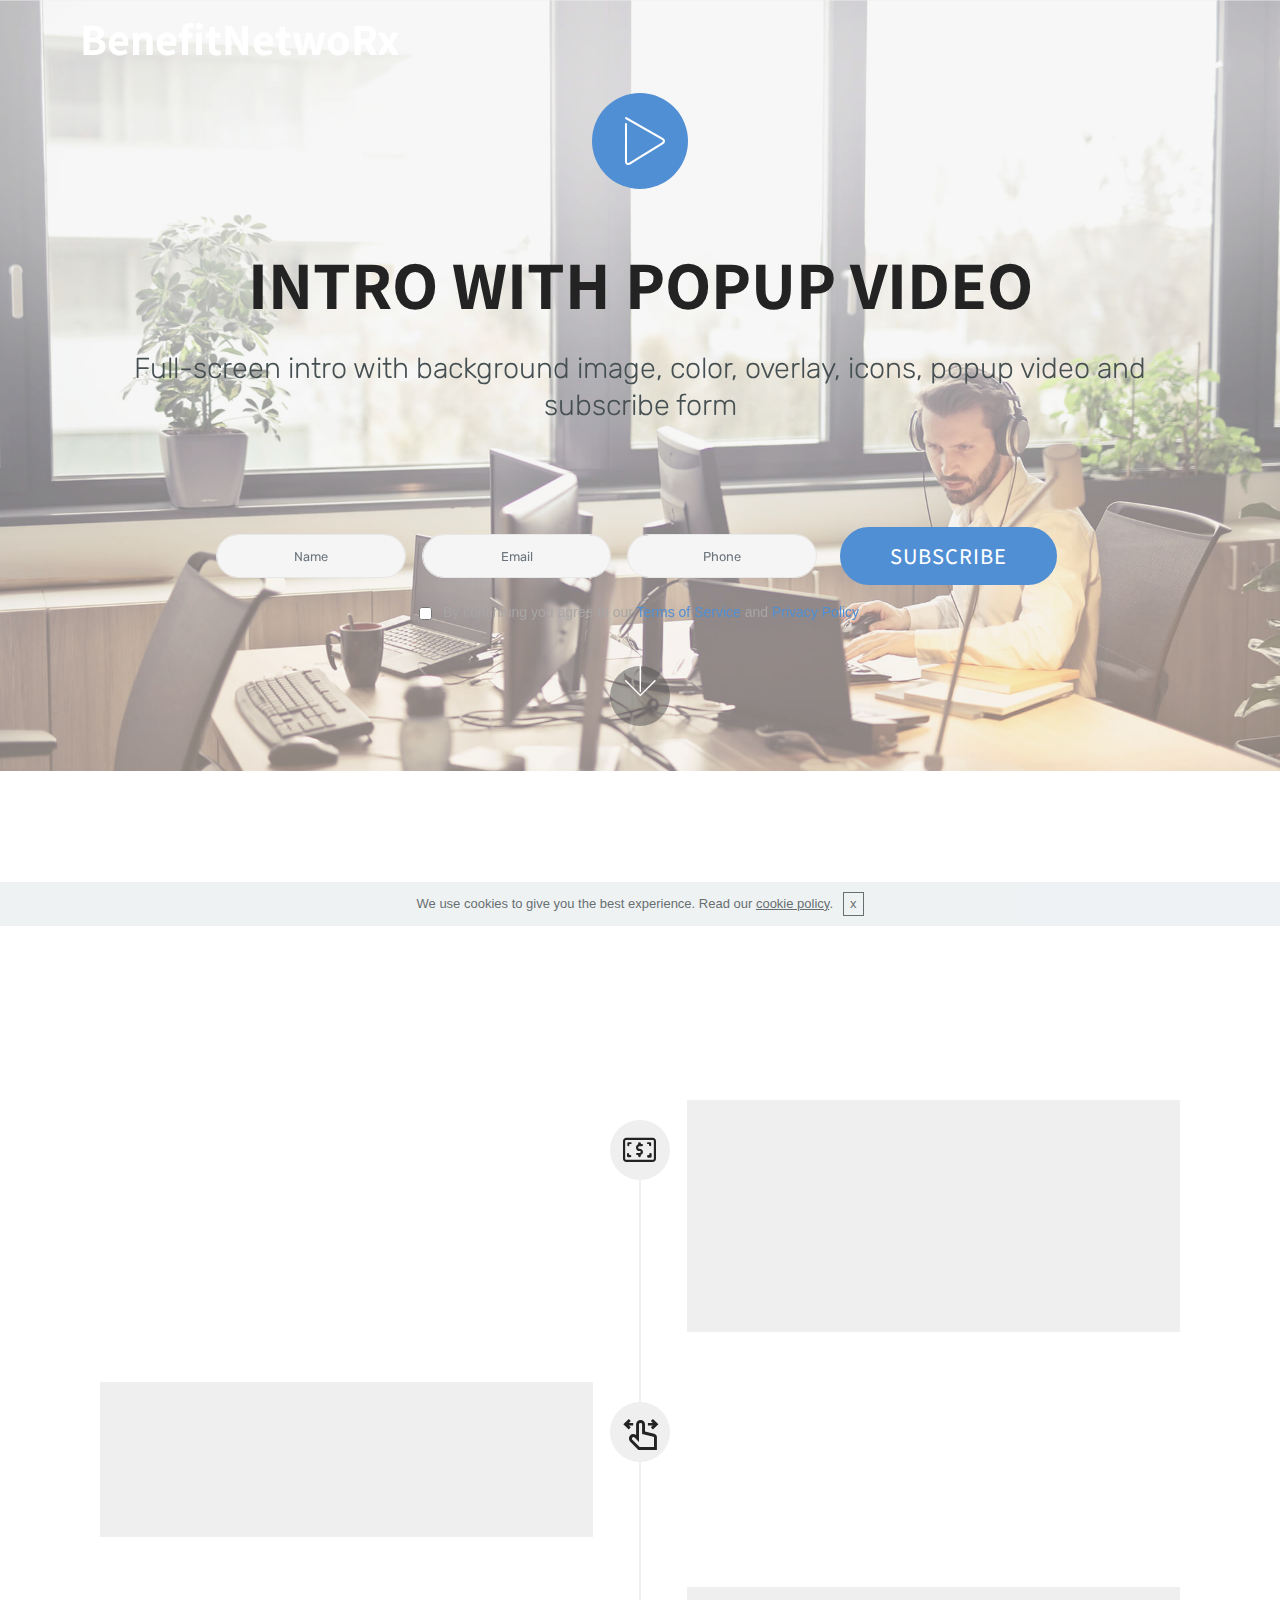
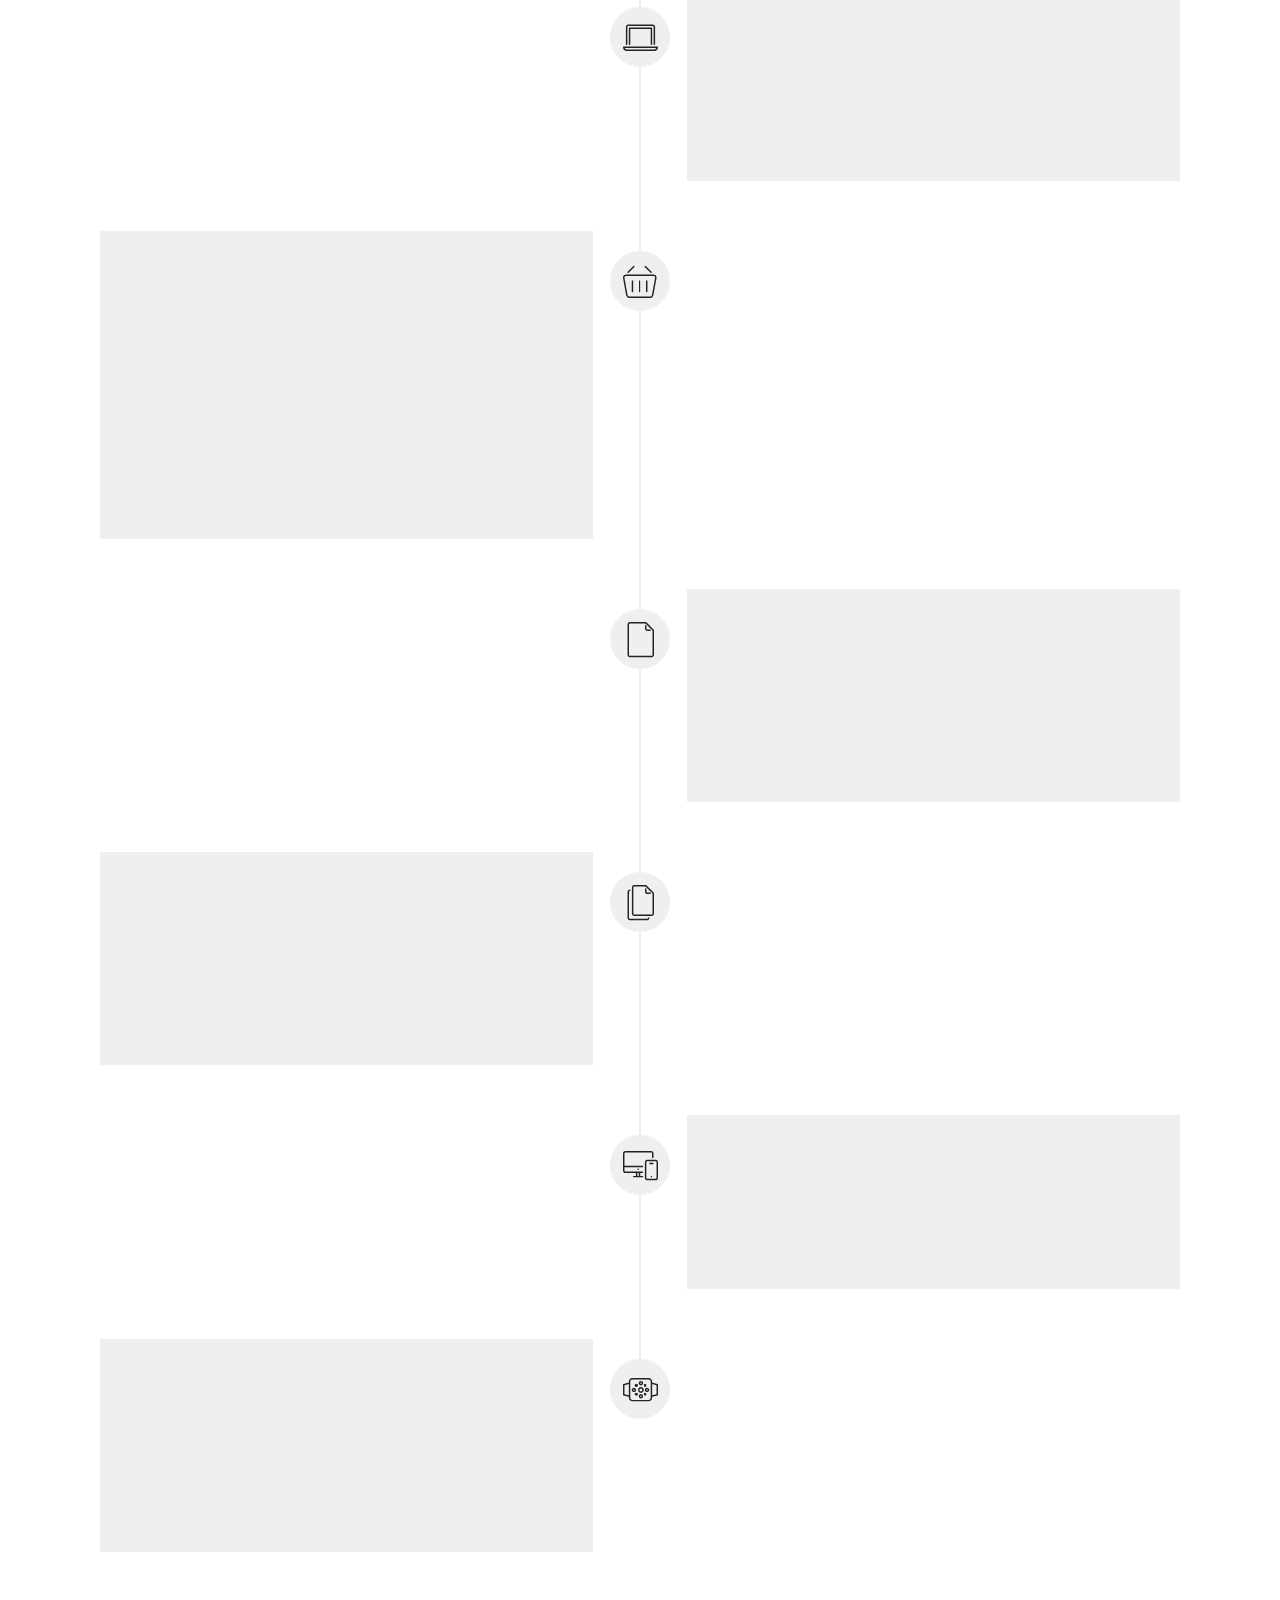
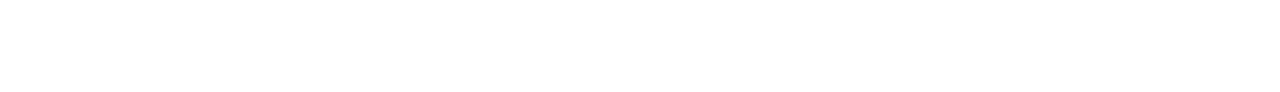
==== commit faabea62: "create github pages" ====
--- a/page2.html
+++ b/page2.html
@@ -31,7 +31,7 @@
 
     
 
-    <nav class="navbar navbar-expand beta-menu navbar-dropdown align-items-center navbar-fixed-top navbar-toggleable-sm">
+    <nav class="navbar navbar-expand beta-menu navbar-dropdown align-items-center navbar-fixed-top navbar-toggleable-sm bg-color transparent">
         <button class="navbar-toggler navbar-toggler-right" type="button" data-toggle="collapse" data-target="#navbarSupportedContent" aria-controls="navbarSupportedContent" aria-expanded="false" aria-label="Toggle navigation">
             <div class="hamburger">
                 <span></span>
@@ -42,28 +42,21 @@
         </button>
         <div class="menu-logo">
             <div class="navbar-brand">
-                <span class="navbar-logo">
-                    <a href="index.html">
-                         <img src="assets/images/bnrx-main-logo-758x88.png" alt="Mobirise" title="" style="height: 3.8rem;">
-                    </a>
-                </span>
-                <span class="navbar-caption-wrap"><a class="navbar-caption text-white display-7" href="https://www.google.com/maps/place/The+Rutledge+Insurance+Group,+LLC/@30.4047512,-97.8514889,15z/data=!4m5!3m4!1s0x0:0x9d06e2a84208c682!8m2!3d30.4047512!4d-97.8514889" target="_blank">Austin, Texas &nbsp; &nbsp; &nbsp; &nbsp; &nbsp; &nbsp; &nbsp; &nbsp; &nbsp; &nbsp;&nbsp;</a></span>
+                
+                <span class="navbar-caption-wrap"><a class="navbar-caption text-white display-2" href="#top" target="_blank">BenefitNetwoRx</a></span>
             </div>
         </div>
         <div class="collapse navbar-collapse" id="navbarSupportedContent">
-            <ul class="navbar-nav nav-dropdown" data-app-modern-menu="true"><li class="nav-item">
+            <ul class="navbar-nav nav-dropdown nav-right" data-app-modern-menu="true"><li class="nav-item">
                     <a class="nav-link link text-white display-4" href="https://mobirise.com">
                         </a>
-                </li>
-                <li class="nav-item dropdown">
-                    <a class="nav-link link text-white dropdown-toggle display-4" href="index.html" data-toggle="dropdown-submenu" aria-expanded="false">Menu</a><div class="dropdown-menu"><a class="text-white dropdown-item display-4" href="page4.html" aria-expanded="false">Home</a><a class="text-white dropdown-item display-4" href="page2.html" aria-expanded="false">Strategy</a><div class="dropdown"><a class="text-white dropdown-item dropdown-toggle display-4" href="index.html" aria-expanded="false" data-toggle="dropdown-submenu">Resources</a><div class="dropdown-menu dropdown-submenu"><a class="text-white dropdown-item display-4" href="page3.html" aria-expanded="false">Social Mission</a><a class="text-white dropdown-item display-4" href="https://dpcmapper.com" aria-expanded="false">DPC Finder</a><a class="text-white dropdown-item display-4" href="index.html" aria-expanded="false">Q&amp;A</a></div></div></div>
                 </li></ul>
-            <div class="navbar-buttons mbr-section-btn"><a class="btn btn-sm btn-primary display-4" href="mailto:info@mybnrx.com">FIND OUT HOW</a></div>
+            
         </div>
     </nav>
 </section>
 
-<section class="engine"><a href="https://mobirise.info/q">free responsive website templates</a></section><section class="header13 cid-rm8K059jbf mbr-parallax-background" id="header13-11">
+<section class="engine"><a href="https://mobirise.info">Mobirise</a></section><section class="header13 cid-rm8K059jbf mbr-parallax-background" id="header13-11">
 
     
 
@@ -86,7 +79,7 @@
         <div class="container mt-5 pt-5 pb-5">
            <div class="media-container-column" data-form-type="formoid">
                 <!---Formbuilder Form--->
-                <form action="https://mobirise.com/" method="POST" class="mbr-form form-with-styler" data-form-title="Mobirise Form"><input type="hidden" name="email" data-form-email="true" value="KMqaVCaVk34zw7WOoCSa6sWKV+G5Q0tluXAmVEu5ljYvvd/bXsawKjlB7n1RZNu38JzF7xKLHPDMX6CZgifing+Y9wpnoPPw9Tl/wgQfqqg10YdyGy1DhOBWTUOjEjAL">
+                <form action="https://mobirise.com/" method="POST" class="mbr-form form-with-styler" data-form-title="Mobirise Form"><input type="hidden" name="email" data-form-email="true" value="LL8WWaNrSZDjCAZ7sWEvbtOjYca4EJZoo4fpFMhFipNsl/edxihlCwEOQSaVnqpX9cEsNd4ZQEcvouJepfltNT43L24iYOyaUU9P6nT313uA5UdQXe0VOKrxdBqgpPq5">
                     <div class="row justify-content-center form-inline">
                         <div hidden="hidden" data-form-alert="" class="alert alert-success col-12">Thanks for filling out the form!</div>
                         <div hidden="hidden" data-form-alert-danger="" class="alert alert-danger col-12">
@@ -282,8 +275,7 @@
   <script src="assets/formoid/formoid.min.js"></script>
   
   
- <div id="scrollToTop" class="scrollToTop mbr-arrow-up"><a style="text-align: center;"><i class="mbr-arrow-up-icon mbr-arrow-up-icon-cm cm-icon cm-icon-smallarrow-up"></i></a></div>
-    <input name="animation" type="hidden">
+  <input name="animation" type="hidden">
   <input name="cookieData" type="hidden" data-cookie-text="We use cookies to give you the best experience. Read our <a href='privacy.html'>cookie policy</a>.">
   </body>
 </html>--- a/assets/mobirise/css/mbr-additional.css
+++ b/assets/mobirise/css/mbr-additional.css
@@ -1,3 +1,4 @@
+@import url(https://fonts.googleapis.com/css?family=Assistant:200,300,400,600,700,800);
 @import url(https://fonts.googleapis.com/css?family=Rubik:300,300i,400,400i,500,500i,700,700i,900,900i);
 
 
@@ -20,21 +21,21 @@
   line-height: 1.6;
 }
 .display-1 {
-  font-family: 'Rubik', sans-serif;
+  font-family: 'Assistant', sans-serif;
   font-size: 4.25rem;
 }
 .display-1 > .mbr-iconfont {
   font-size: 6.8rem;
 }
 .display-2 {
-  font-family: 'Rubik', sans-serif;
+  font-family: 'Assistant', sans-serif;
   font-size: 2.8rem;
 }
 .display-2 > .mbr-iconfont {
   font-size: 4.48rem;
 }
 .display-4 {
-  font-family: 'Rubik', sans-serif;
+  font-family: 'Assistant', sans-serif;
   font-size: 1.4rem;
 }
 .display-4 > .mbr-iconfont {
@@ -588,8 +589,8 @@
   color: #ffffff;
 }
 /* Scroll to top button*/
-#scrollToTop a {
-  border-radius: 100px;
+.scrollToTop_wraper {
+  display: none;
 }
 #scrollToTop a i:before {
   content: '';
@@ -1658,6 +1659,10 @@
 .cid-qTkzRZLJNu .collapsed .navbar-collapse.show .navbar-nav .nav-item {
   clear: both;
 }
+.cid-qTkzRZLJNu .collapsed .navbar-collapse.collapsing .navbar-nav .nav-item:last-child,
+.cid-qTkzRZLJNu .collapsed .navbar-collapse.show .navbar-nav .nav-item:last-child {
+  margin-bottom: 1rem;
+}
 .cid-qTkzRZLJNu .collapsed .navbar-collapse.collapsing .navbar-buttons,
 .cid-qTkzRZLJNu .collapsed .navbar-collapse.show .navbar-buttons {
   text-align: center;
@@ -1752,6 +1757,10 @@
   .cid-qTkzRZLJNu .navbar-collapse.show .navbar-nav .nav-item {
     clear: both;
   }
+  .cid-qTkzRZLJNu .navbar-collapse.collapsing .navbar-nav .nav-item:last-child,
+  .cid-qTkzRZLJNu .navbar-collapse.show .navbar-nav .nav-item:last-child {
+    margin-bottom: 1rem;
+  }
   .cid-qTkzRZLJNu .navbar-collapse.collapsing .navbar-buttons,
   .cid-qTkzRZLJNu .navbar-collapse.show .navbar-buttons {
     text-align: center;
@@ -1810,7 +1819,7 @@
 }
 .cid-qTkzRZLJNu .nav-link:hover,
 .cid-qTkzRZLJNu .dropdown-item:hover {
-  color: #e92455 !important;
+  color: #3577bf !important;
 }
 .cid-rm7kAFf5JI .modal-body .close {
   background: #1b1b1b;
@@ -2939,6 +2948,10 @@
 .cid-qTkzRZLJNu .collapsed .navbar-collapse.show .navbar-nav .nav-item {
   clear: both;
 }
+.cid-qTkzRZLJNu .collapsed .navbar-collapse.collapsing .navbar-nav .nav-item:last-child,
+.cid-qTkzRZLJNu .collapsed .navbar-collapse.show .navbar-nav .nav-item:last-child {
+  margin-bottom: 1rem;
+}
 .cid-qTkzRZLJNu .collapsed .navbar-collapse.collapsing .navbar-buttons,
 .cid-qTkzRZLJNu .collapsed .navbar-collapse.show .navbar-buttons {
   text-align: center;
@@ -3033,6 +3046,10 @@
   .cid-qTkzRZLJNu .navbar-collapse.show .navbar-nav .nav-item {
     clear: both;
   }
+  .cid-qTkzRZLJNu .navbar-collapse.collapsing .navbar-nav .nav-item:last-child,
+  .cid-qTkzRZLJNu .navbar-collapse.show .navbar-nav .nav-item:last-child {
+    margin-bottom: 1rem;
+  }
   .cid-qTkzRZLJNu .navbar-collapse.collapsing .navbar-buttons,
   .cid-qTkzRZLJNu .navbar-collapse.show .navbar-buttons {
     text-align: center;
@@ -3091,7 +3108,7 @@
 }
 .cid-qTkzRZLJNu .nav-link:hover,
 .cid-qTkzRZLJNu .dropdown-item:hover {
-  color: #e92455 !important;
+  color: #3577bf !important;
 }
 .cid-rm8K059jbf {
   padding-top: 45px;
@@ -3546,6 +3563,10 @@
 .cid-qTkzRZLJNu .collapsed .navbar-collapse.collapsing .navbar-nav .nav-item,
 .cid-qTkzRZLJNu .collapsed .navbar-collapse.show .navbar-nav .nav-item {
   clear: both;
+}
+.cid-qTkzRZLJNu .collapsed .navbar-collapse.collapsing .navbar-nav .nav-item:last-child,
+.cid-qTkzRZLJNu .collapsed .navbar-collapse.show .navbar-nav .nav-item:last-child {
+  margin-bottom: 1rem;
 }
 .cid-qTkzRZLJNu .collapsed .navbar-collapse.collapsing .navbar-buttons,
 .cid-qTkzRZLJNu .collapsed .navbar-collapse.show .navbar-buttons {
@@ -3641,6 +3662,10 @@
   .cid-qTkzRZLJNu .navbar-collapse.show .navbar-nav .nav-item {
     clear: both;
   }
+  .cid-qTkzRZLJNu .navbar-collapse.collapsing .navbar-nav .nav-item:last-child,
+  .cid-qTkzRZLJNu .navbar-collapse.show .navbar-nav .nav-item:last-child {
+    margin-bottom: 1rem;
+  }
   .cid-qTkzRZLJNu .navbar-collapse.collapsing .navbar-buttons,
   .cid-qTkzRZLJNu .navbar-collapse.show .navbar-buttons {
     text-align: center;
@@ -3699,7 +3724,7 @@
 }
 .cid-qTkzRZLJNu .nav-link:hover,
 .cid-qTkzRZLJNu .dropdown-item:hover {
-  color: #e92455 !important;
+  color: #3577bf !important;
 }
 .cid-rmgoxmQ0J7 {
   padding-top: 60px;
@@ -4066,6 +4091,10 @@
 .cid-qTkzRZLJNu .collapsed .navbar-collapse.collapsing .navbar-nav .nav-item,
 .cid-qTkzRZLJNu .collapsed .navbar-collapse.show .navbar-nav .nav-item {
   clear: both;
+}
+.cid-qTkzRZLJNu .collapsed .navbar-collapse.collapsing .navbar-nav .nav-item:last-child,
+.cid-qTkzRZLJNu .collapsed .navbar-collapse.show .navbar-nav .nav-item:last-child {
+  margin-bottom: 1rem;
 }
 .cid-qTkzRZLJNu .collapsed .navbar-collapse.collapsing .navbar-buttons,
 .cid-qTkzRZLJNu .collapsed .navbar-collapse.show .navbar-buttons {
@@ -4161,6 +4190,10 @@
   .cid-qTkzRZLJNu .navbar-collapse.show .navbar-nav .nav-item {
     clear: both;
   }
+  .cid-qTkzRZLJNu .navbar-collapse.collapsing .navbar-nav .nav-item:last-child,
+  .cid-qTkzRZLJNu .navbar-collapse.show .navbar-nav .nav-item:last-child {
+    margin-bottom: 1rem;
+  }
   .cid-qTkzRZLJNu .navbar-collapse.collapsing .navbar-buttons,
   .cid-qTkzRZLJNu .navbar-collapse.show .navbar-buttons {
     text-align: center;
@@ -4219,7 +4252,7 @@
 }
 .cid-qTkzRZLJNu .nav-link:hover,
 .cid-qTkzRZLJNu .dropdown-item:hover {
-  color: #e92455 !important;
+  color: #3577bf !important;
 }
 .cid-rmgbRhOeJa {
   padding-top: 90px;
@@ -4577,6 +4610,10 @@
 .cid-qTkzRZLJNu .collapsed .navbar-collapse.collapsing .navbar-nav .nav-item,
 .cid-qTkzRZLJNu .collapsed .navbar-collapse.show .navbar-nav .nav-item {
   clear: both;
+}
+.cid-qTkzRZLJNu .collapsed .navbar-collapse.collapsing .navbar-nav .nav-item:last-child,
+.cid-qTkzRZLJNu .collapsed .navbar-collapse.show .navbar-nav .nav-item:last-child {
+  margin-bottom: 1rem;
 }
 .cid-qTkzRZLJNu .collapsed .navbar-collapse.collapsing .navbar-buttons,
 .cid-qTkzRZLJNu .collapsed .navbar-collapse.show .navbar-buttons {
@@ -4672,6 +4709,10 @@
   .cid-qTkzRZLJNu .navbar-collapse.show .navbar-nav .nav-item {
     clear: both;
   }
+  .cid-qTkzRZLJNu .navbar-collapse.collapsing .navbar-nav .nav-item:last-child,
+  .cid-qTkzRZLJNu .navbar-collapse.show .navbar-nav .nav-item:last-child {
+    margin-bottom: 1rem;
+  }
   .cid-qTkzRZLJNu .navbar-collapse.collapsing .navbar-buttons,
   .cid-qTkzRZLJNu .navbar-collapse.show .navbar-buttons {
     text-align: center;
@@ -4730,7 +4771,7 @@
 }
 .cid-qTkzRZLJNu .nav-link:hover,
 .cid-qTkzRZLJNu .dropdown-item:hover {
-  color: #e92455 !important;
+  color: #3577bf !important;
 }
 .cid-rm8KaHxhRD {
   padding-top: 60px;
@@ -4844,7 +4885,7 @@
 .cid-rm8KvAhuYa {
   padding-top: 30px;
   padding-bottom: 30px;
-  background-color: #2e2e2e;
+  background-color: #130e1b;
 }
 .cid-rm8KvAhuYa .row-links {
   width: 100%;
@@ -5145,6 +5186,10 @@
 .cid-qTkzRZLJNu .collapsed .navbar-collapse.collapsing .navbar-nav .nav-item,
 .cid-qTkzRZLJNu .collapsed .navbar-collapse.show .navbar-nav .nav-item {
   clear: both;
+}
+.cid-qTkzRZLJNu .collapsed .navbar-collapse.collapsing .navbar-nav .nav-item:last-child,
+.cid-qTkzRZLJNu .collapsed .navbar-collapse.show .navbar-nav .nav-item:last-child {
+  margin-bottom: 1rem;
 }
 .cid-qTkzRZLJNu .collapsed .navbar-collapse.collapsing .navbar-buttons,
 .cid-qTkzRZLJNu .collapsed .navbar-collapse.show .navbar-buttons {
@@ -5240,6 +5285,10 @@
   .cid-qTkzRZLJNu .navbar-collapse.show .navbar-nav .nav-item {
     clear: both;
   }
+  .cid-qTkzRZLJNu .navbar-collapse.collapsing .navbar-nav .nav-item:last-child,
+  .cid-qTkzRZLJNu .navbar-collapse.show .navbar-nav .nav-item:last-child {
+    margin-bottom: 1rem;
+  }
   .cid-qTkzRZLJNu .navbar-collapse.collapsing .navbar-buttons,
   .cid-qTkzRZLJNu .navbar-collapse.show .navbar-buttons {
     text-align: center;
@@ -5298,7 +5347,7 @@
 }
 .cid-qTkzRZLJNu .nav-link:hover,
 .cid-qTkzRZLJNu .dropdown-item:hover {
-  color: #e92455 !important;
+  color: #3577bf !important;
 }
 .cid-qTkzRZLJNu .navbar {
   padding: .5rem 0;
@@ -5526,6 +5575,10 @@
 .cid-qTkzRZLJNu .collapsed .navbar-collapse.collapsing .navbar-nav .nav-item,
 .cid-qTkzRZLJNu .collapsed .navbar-collapse.show .navbar-nav .nav-item {
   clear: both;
+}
+.cid-qTkzRZLJNu .collapsed .navbar-collapse.collapsing .navbar-nav .nav-item:last-child,
+.cid-qTkzRZLJNu .collapsed .navbar-collapse.show .navbar-nav .nav-item:last-child {
+  margin-bottom: 1rem;
 }
 .cid-qTkzRZLJNu .collapsed .navbar-collapse.collapsing .navbar-buttons,
 .cid-qTkzRZLJNu .collapsed .navbar-collapse.show .navbar-buttons {
@@ -5621,6 +5674,10 @@
   .cid-qTkzRZLJNu .navbar-collapse.show .navbar-nav .nav-item {
     clear: both;
   }
+  .cid-qTkzRZLJNu .navbar-collapse.collapsing .navbar-nav .nav-item:last-child,
+  .cid-qTkzRZLJNu .navbar-collapse.show .navbar-nav .nav-item:last-child {
+    margin-bottom: 1rem;
+  }
   .cid-qTkzRZLJNu .navbar-collapse.collapsing .navbar-buttons,
   .cid-qTkzRZLJNu .navbar-collapse.show .navbar-buttons {
     text-align: center;
@@ -5679,17 +5736,18 @@
 }
 .cid-qTkzRZLJNu .nav-link:hover,
 .cid-qTkzRZLJNu .dropdown-item:hover {
-  color: #e92455 !important;
+  color: #3577bf !important;
 }
 .cid-rm4EcP3kfc {
   padding-top: 120px;
   padding-bottom: 120px;
+  background-image: url("../../../assets/images/direct-primary-care-2000x1100.jpg");
 }
 .cid-rm4EcP3kfc .title {
   margin-bottom: 2rem;
 }
 .cid-rm4EcP3kfc .mbr-section-subtitle {
-  color: #e5e5e9;
+  color: #dcd84a;
   text-align: center;
 }
 .cid-rm4EcP3kfc a:not([href]):not([tabindex]) {
@@ -5703,16 +5761,19 @@
   min-height: 188px;
 }
 .cid-rm4EcP3kfc H2 {
-  color: #ffffff;
+  color: #71c5f1;
   text-align: center;
 }
 .cid-rm4EcP3kfc LABEL {
   color: #ffffff;
+}
+.cid-rm4EcP3kfc .mbr-section-subtitle I {
+  color: #b1a374;
 }
 .cid-rm4FEvUmG0 {
   padding-top: 30px;
   padding-bottom: 30px;
-  background-color: #2e2e2e;
+  background-color: #130e1b;
 }
 .cid-rm4FEvUmG0 .row-links {
   width: 100%;
@@ -6013,6 +6074,10 @@
 .cid-qTkzRZLJNu .collapsed .navbar-collapse.collapsing .navbar-nav .nav-item,
 .cid-qTkzRZLJNu .collapsed .navbar-collapse.show .navbar-nav .nav-item {
   clear: both;
+}
+.cid-qTkzRZLJNu .collapsed .navbar-collapse.collapsing .navbar-nav .nav-item:last-child,
+.cid-qTkzRZLJNu .collapsed .navbar-collapse.show .navbar-nav .nav-item:last-child {
+  margin-bottom: 1rem;
 }
 .cid-qTkzRZLJNu .collapsed .navbar-collapse.collapsing .navbar-buttons,
 .cid-qTkzRZLJNu .collapsed .navbar-collapse.show .navbar-buttons {
@@ -6108,6 +6173,10 @@
   .cid-qTkzRZLJNu .navbar-collapse.show .navbar-nav .nav-item {
     clear: both;
   }
+  .cid-qTkzRZLJNu .navbar-collapse.collapsing .navbar-nav .nav-item:last-child,
+  .cid-qTkzRZLJNu .navbar-collapse.show .navbar-nav .nav-item:last-child {
+    margin-bottom: 1rem;
+  }
   .cid-qTkzRZLJNu .navbar-collapse.collapsing .navbar-buttons,
   .cid-qTkzRZLJNu .navbar-collapse.show .navbar-buttons {
     text-align: center;
@@ -6166,7 +6235,7 @@
 }
 .cid-qTkzRZLJNu .nav-link:hover,
 .cid-qTkzRZLJNu .dropdown-item:hover {
-  color: #e92455 !important;
+  color: #3577bf !important;
 }
 .cid-rm9thTbDSd {
   background-image: url("../../../assets/images/subscription-pic-1484x887.jpg");
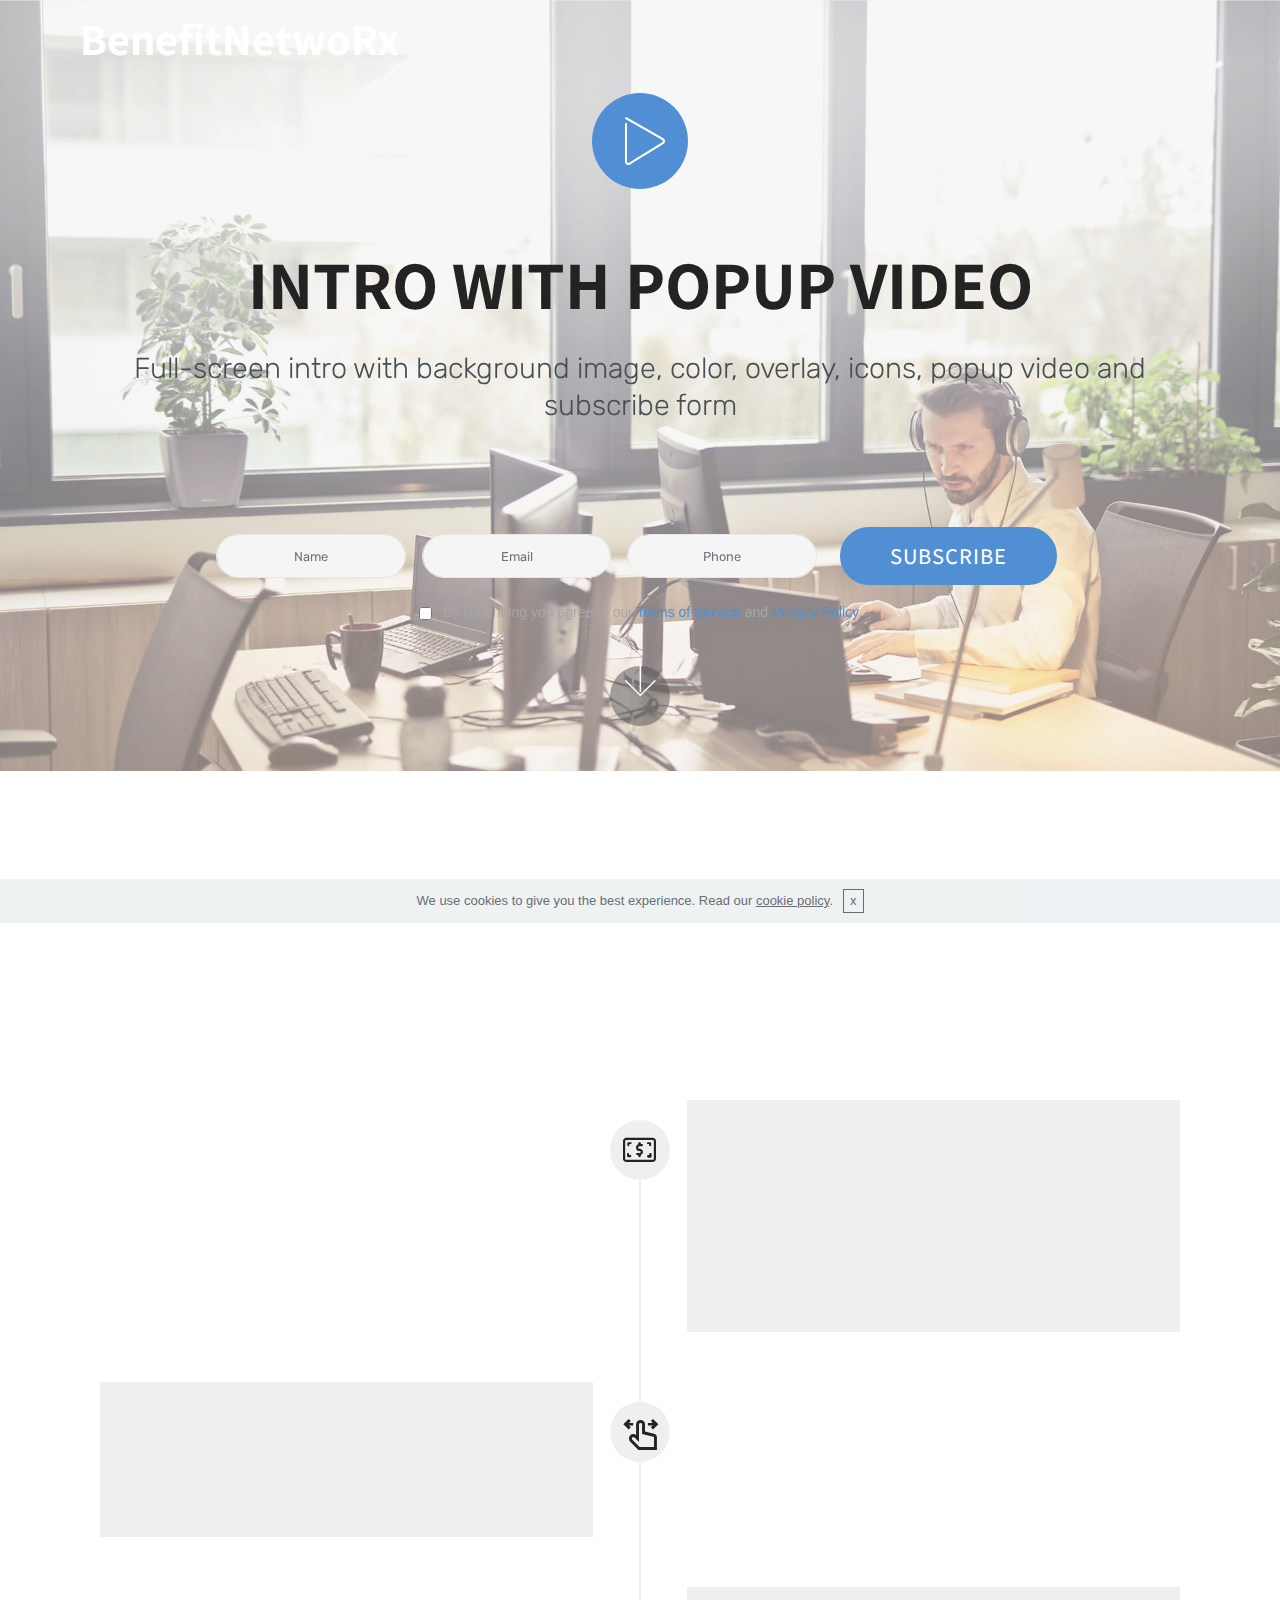
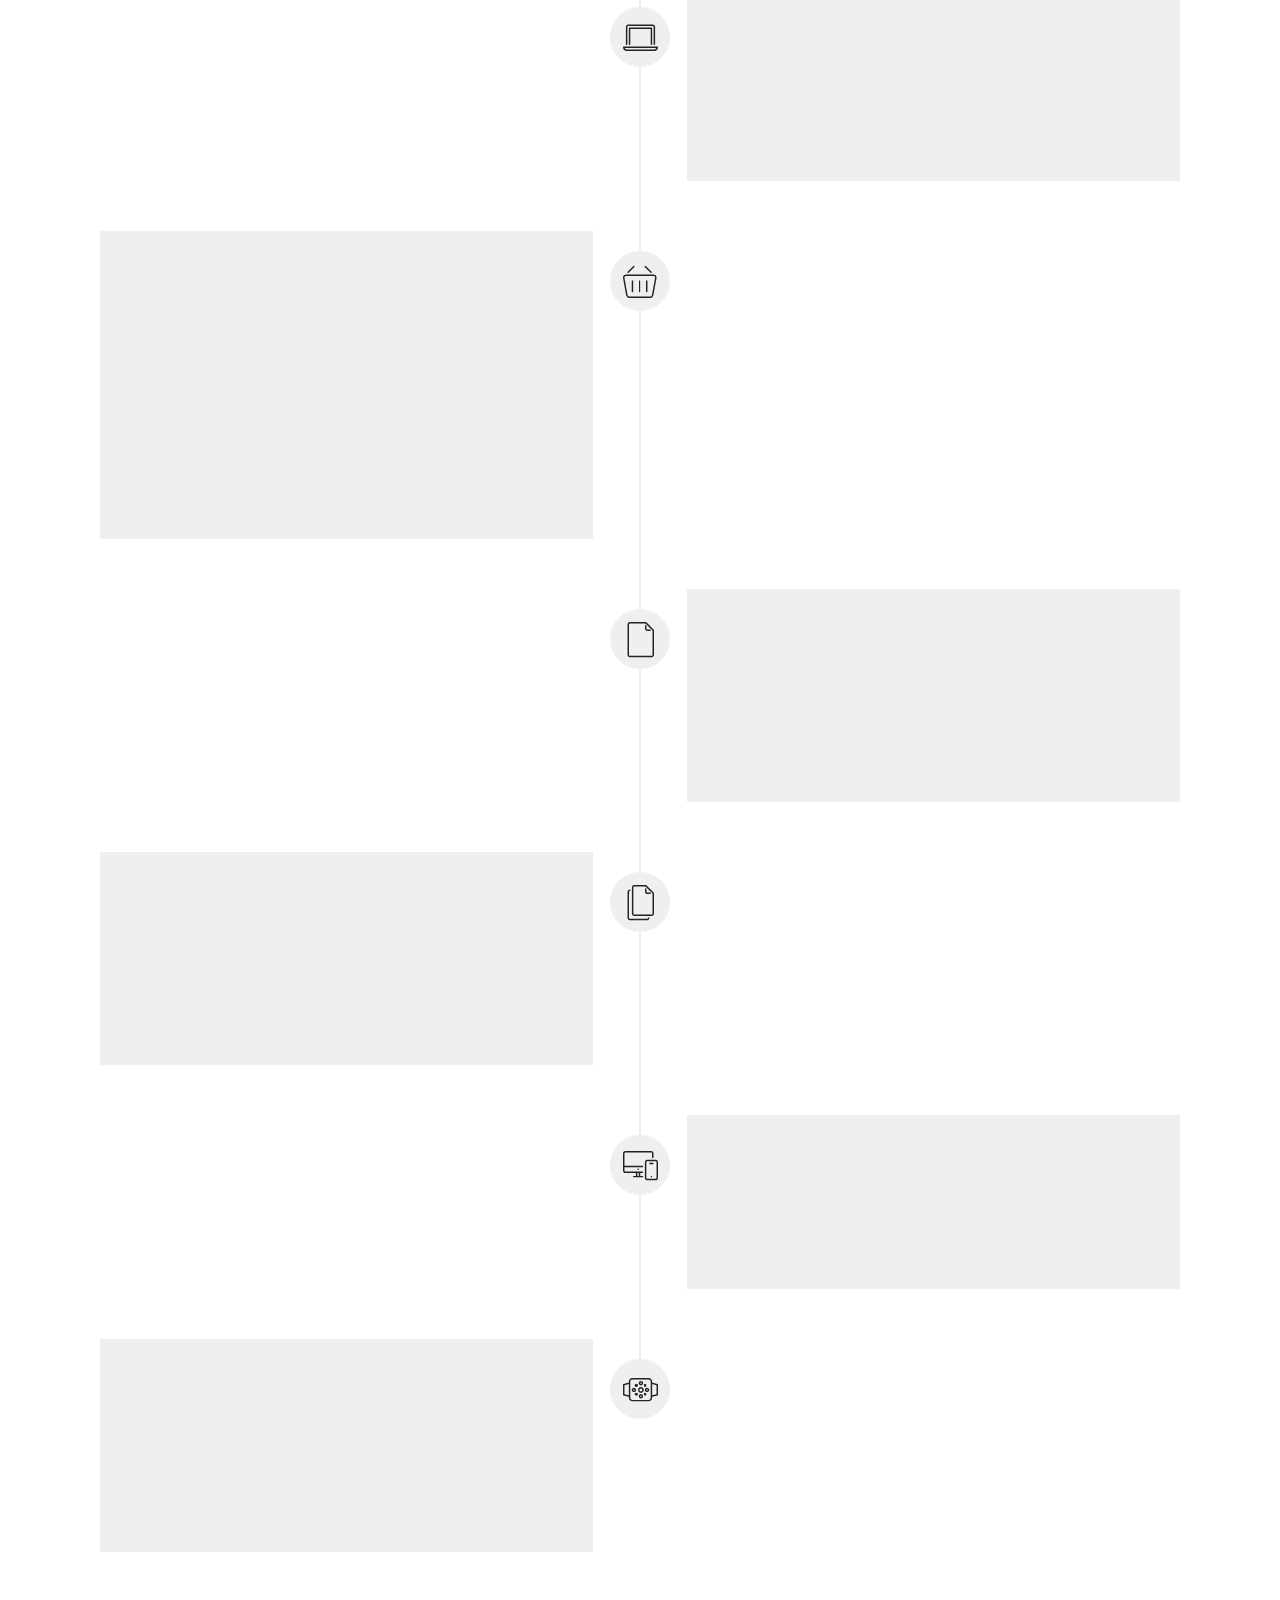
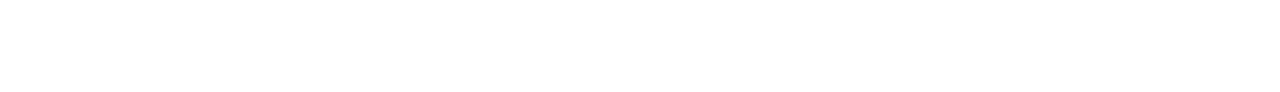
==== commit 29df79a8: "create github pages" ====
--- a/page2.html
+++ b/page2.html
@@ -56,7 +56,7 @@
     </nav>
 </section>
 
-<section class="engine"><a href="https://mobirise.info">Mobirise</a></section><section class="header13 cid-rm8K059jbf mbr-parallax-background" id="header13-11">
+<section class="engine"><a href="https://mobirise.info/l">free website templates</a></section><section class="header13 cid-rm8K059jbf mbr-parallax-background" id="header13-11">
 
     
 
@@ -79,7 +79,7 @@
         <div class="container mt-5 pt-5 pb-5">
            <div class="media-container-column" data-form-type="formoid">
                 <!---Formbuilder Form--->
-                <form action="https://mobirise.com/" method="POST" class="mbr-form form-with-styler" data-form-title="Mobirise Form"><input type="hidden" name="email" data-form-email="true" value="LL8WWaNrSZDjCAZ7sWEvbtOjYca4EJZoo4fpFMhFipNsl/edxihlCwEOQSaVnqpX9cEsNd4ZQEcvouJepfltNT43L24iYOyaUU9P6nT313uA5UdQXe0VOKrxdBqgpPq5">
+                <form action="https://mobirise.com/" method="POST" class="mbr-form form-with-styler" data-form-title="Mobirise Form"><input type="hidden" name="email" data-form-email="true" value="PrJZB0gAH8vYEhBj3RShdSx+ZTLiBBNx/Z+/j6WLLkKOiKtTMDJ8Ir99WjkNgjhHkYZRuqYKbCnnUW40+32WnsBy0dmbfKxOPvsUl98RXD5ZmBLPhnuwsnUUfc2QilBn">
                     <div class="row justify-content-center form-inline">
                         <div hidden="hidden" data-form-alert="" class="alert alert-success col-12">Thanks for filling out the form!</div>
                         <div hidden="hidden" data-form-alert-danger="" class="alert alert-danger col-12">
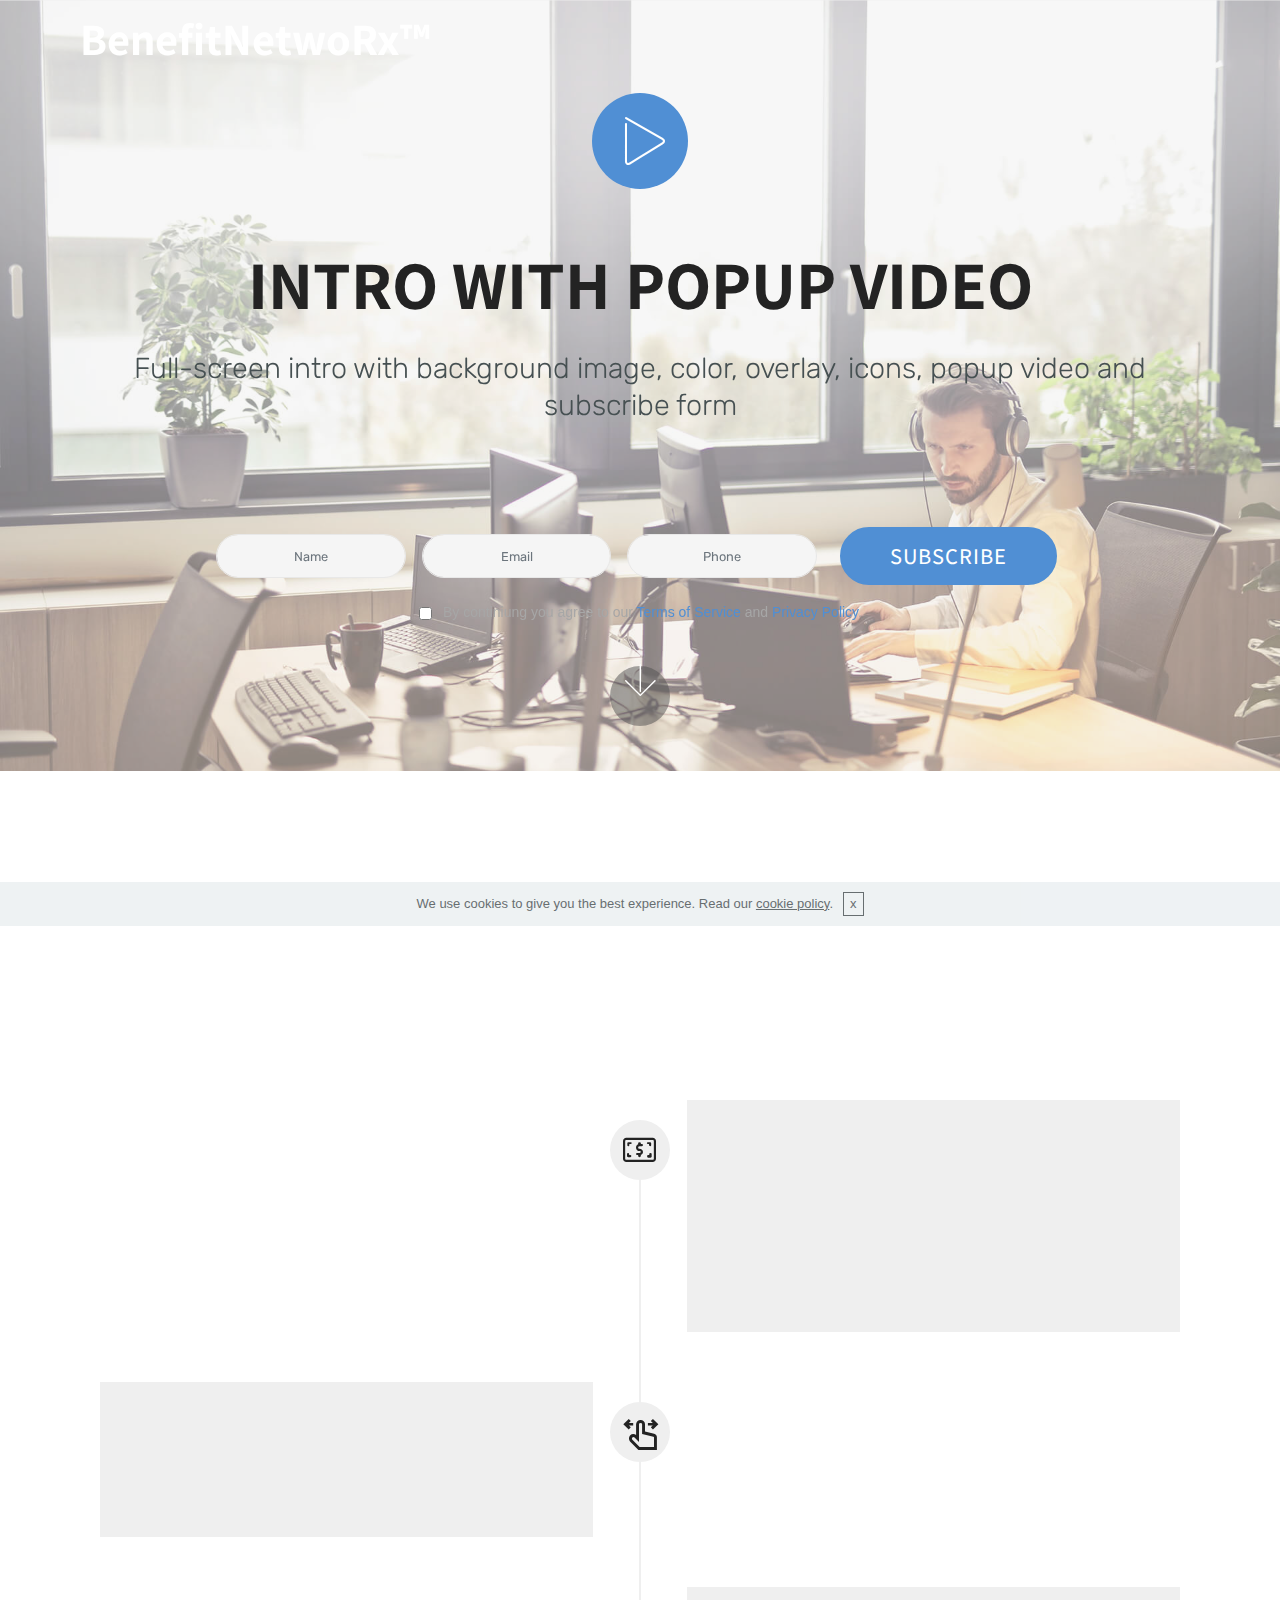
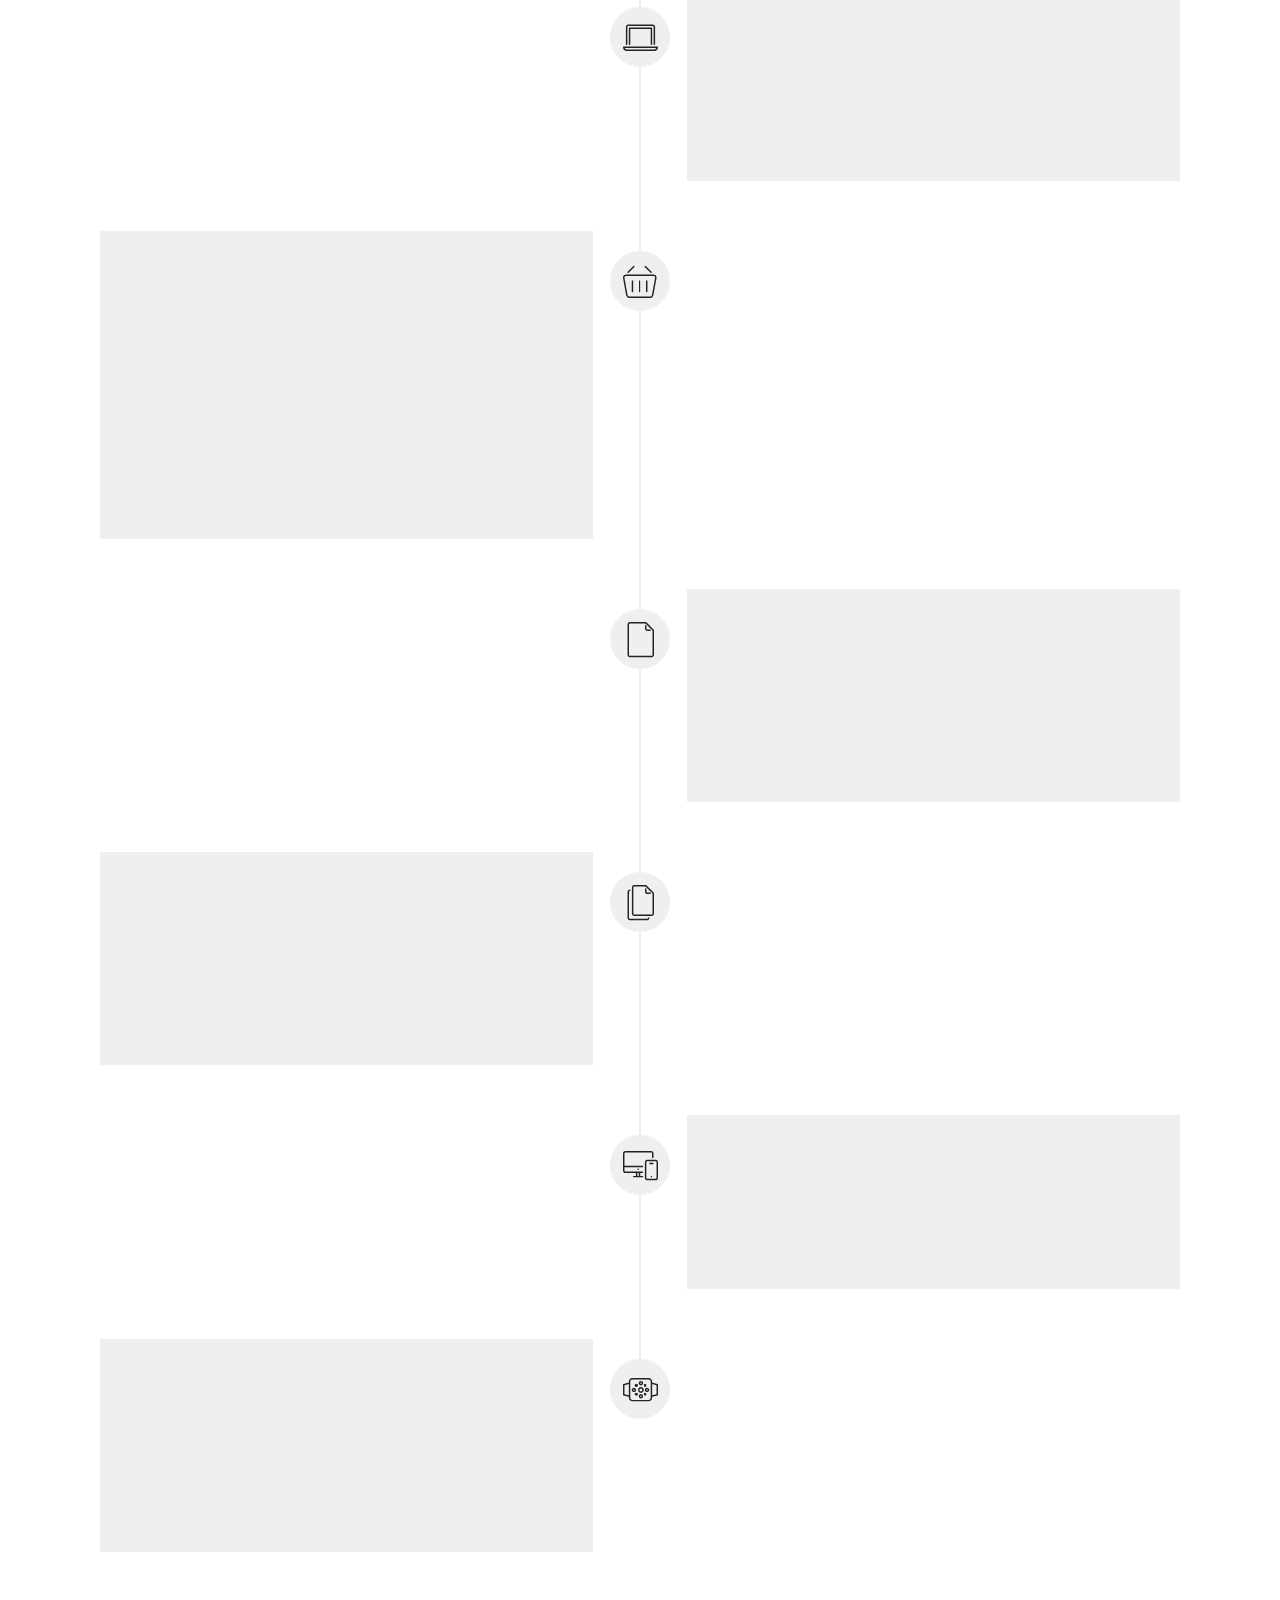
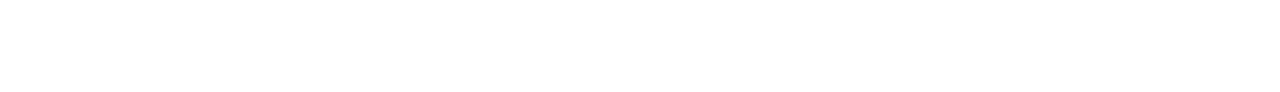
==== commit baf6ca34: "create github pages" ====
--- a/page2.html
+++ b/page2.html
@@ -43,7 +43,7 @@
         <div class="menu-logo">
             <div class="navbar-brand">
                 
-                <span class="navbar-caption-wrap"><a class="navbar-caption text-white display-2" href="#top" target="_blank">BenefitNetwoRx</a></span>
+                <span class="navbar-caption-wrap"><a class="navbar-caption text-white display-2" href="#top" target="_blank">BenefitNetwoRx™</a></span>
             </div>
         </div>
         <div class="collapse navbar-collapse" id="navbarSupportedContent">
@@ -56,7 +56,7 @@
     </nav>
 </section>
 
-<section class="engine"><a href="https://mobirise.info/l">free website templates</a></section><section class="header13 cid-rm8K059jbf mbr-parallax-background" id="header13-11">
+<section class="engine"><a href="https://mobirise.info/o">portfolio website templates</a></section><section class="header13 cid-rm8K059jbf mbr-parallax-background" id="header13-11">
 
     
 
@@ -79,7 +79,7 @@
         <div class="container mt-5 pt-5 pb-5">
            <div class="media-container-column" data-form-type="formoid">
                 <!---Formbuilder Form--->
-                <form action="https://mobirise.com/" method="POST" class="mbr-form form-with-styler" data-form-title="Mobirise Form"><input type="hidden" name="email" data-form-email="true" value="PrJZB0gAH8vYEhBj3RShdSx+ZTLiBBNx/Z+/j6WLLkKOiKtTMDJ8Ir99WjkNgjhHkYZRuqYKbCnnUW40+32WnsBy0dmbfKxOPvsUl98RXD5ZmBLPhnuwsnUUfc2QilBn">
+                <form action="https://mobirise.com/" method="POST" class="mbr-form form-with-styler" data-form-title="Mobirise Form"><input type="hidden" name="email" data-form-email="true" value="mHXGzOt6mpXxAVE9PqWyBAoHQuX3he1fXYbGGyaTMfsNCfuybF/knk8ZhkQwHrm6Wj4kEveQcrm7TODJC1bn2l2P9tgrg62n8g0+X2jufbR2+pFOnBWFQUCSAq1zaxSr">
                     <div class="row justify-content-center form-inline">
                         <div hidden="hidden" data-form-alert="" class="alert alert-success col-12">Thanks for filling out the form!</div>
                         <div hidden="hidden" data-form-alert-danger="" class="alert alert-danger col-12">
--- a/assets/mobirise/css/mbr-additional.css
+++ b/assets/mobirise/css/mbr-additional.css
@@ -5739,8 +5739,8 @@
   color: #3577bf !important;
 }
 .cid-rm4EcP3kfc {
-  padding-top: 120px;
-  padding-bottom: 120px;
+  padding-top: 90px;
+  padding-bottom: 45px;
   background-image: url("../../../assets/images/direct-primary-care-2000x1100.jpg");
 }
 .cid-rm4EcP3kfc .title {
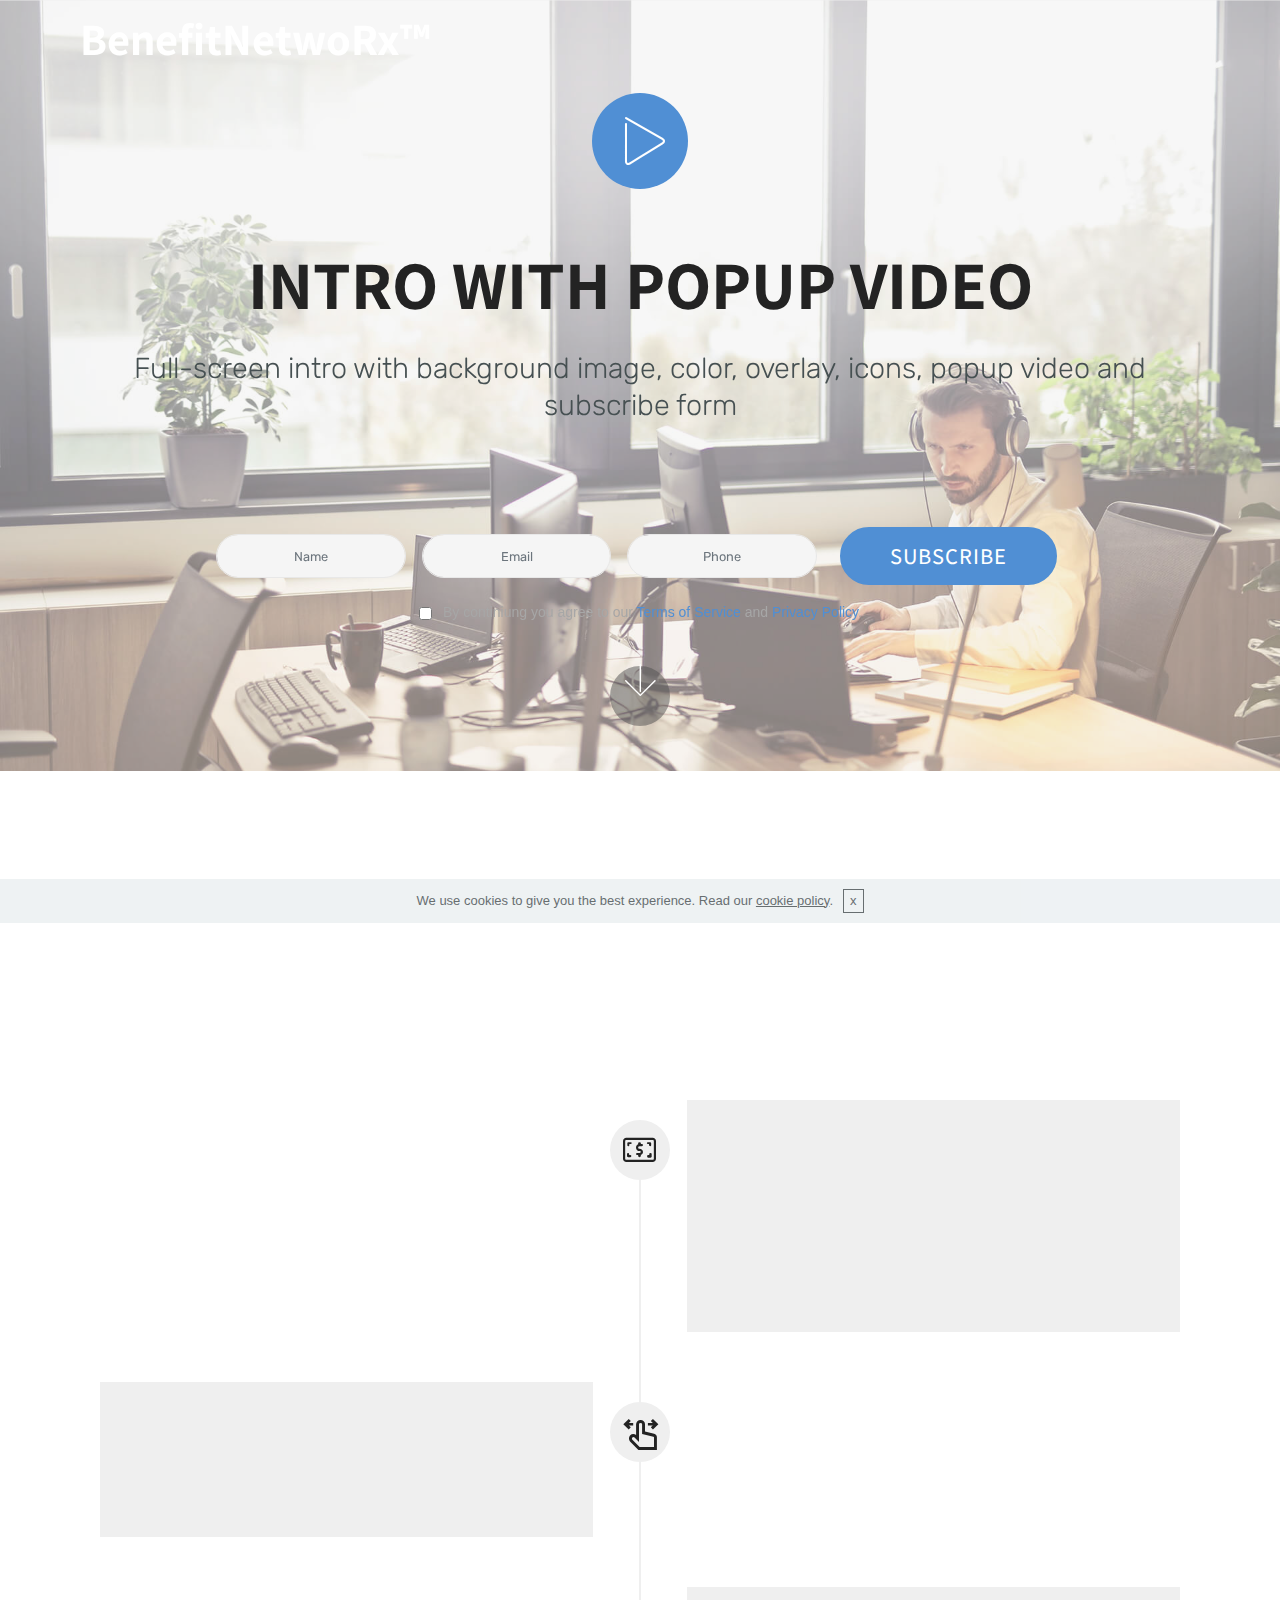
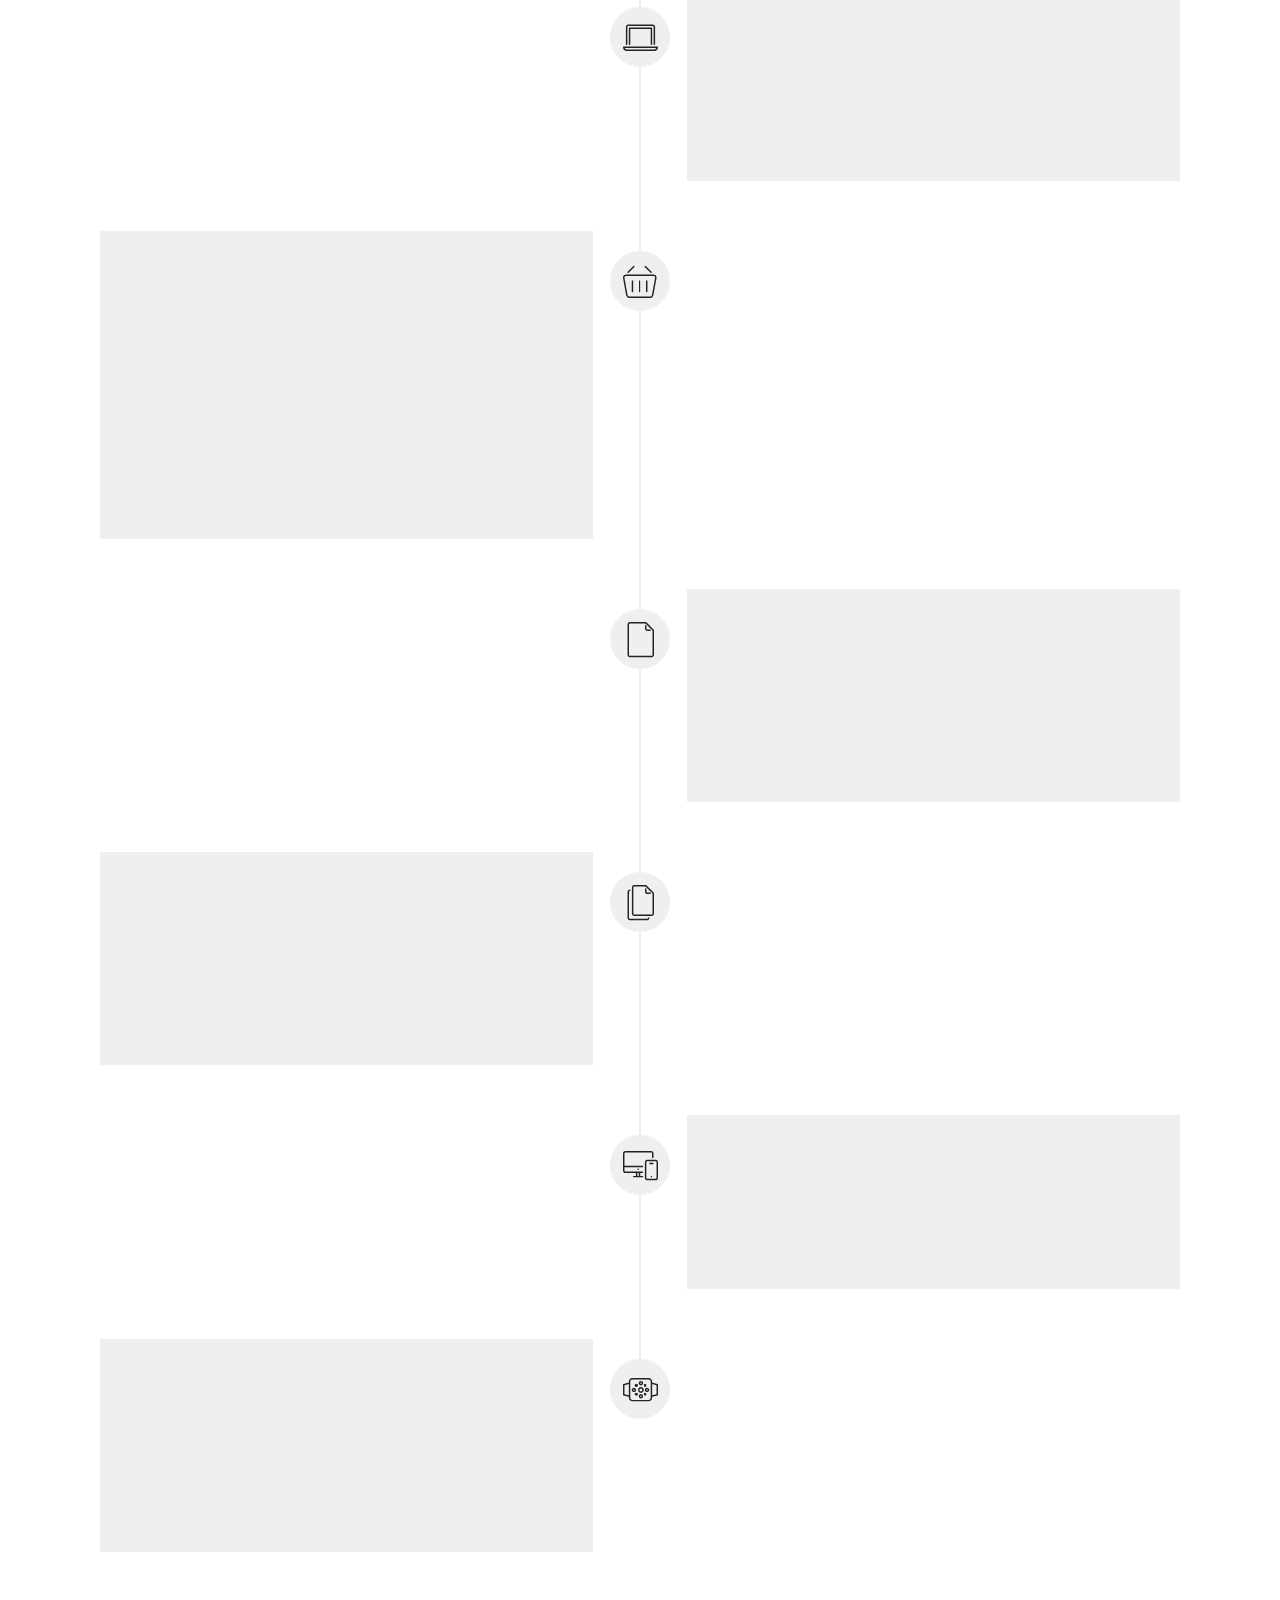
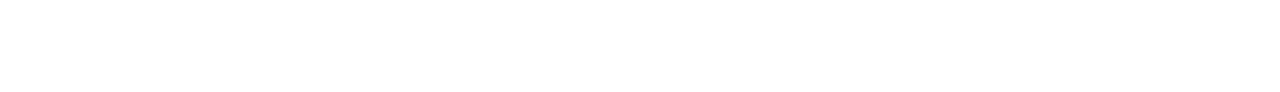
==== commit 80b0efd8: "create github pages" ====
--- a/page2.html
+++ b/page2.html
@@ -56,7 +56,7 @@
     </nav>
 </section>
 
-<section class="engine"><a href="https://mobirise.info/o">portfolio website templates</a></section><section class="header13 cid-rm8K059jbf mbr-parallax-background" id="header13-11">
+<section class="engine"><a href="https://mobirise.info/x">css templates</a></section><section class="header13 cid-rm8K059jbf mbr-parallax-background" id="header13-11">
 
     
 
@@ -79,7 +79,7 @@
         <div class="container mt-5 pt-5 pb-5">
            <div class="media-container-column" data-form-type="formoid">
                 <!---Formbuilder Form--->
-                <form action="https://mobirise.com/" method="POST" class="mbr-form form-with-styler" data-form-title="Mobirise Form"><input type="hidden" name="email" data-form-email="true" value="mHXGzOt6mpXxAVE9PqWyBAoHQuX3he1fXYbGGyaTMfsNCfuybF/knk8ZhkQwHrm6Wj4kEveQcrm7TODJC1bn2l2P9tgrg62n8g0+X2jufbR2+pFOnBWFQUCSAq1zaxSr">
+                <form action="https://mobirise.com/" method="POST" class="mbr-form form-with-styler" data-form-title="Mobirise Form"><input type="hidden" name="email" data-form-email="true" value="dcsfvxPlQ2hv0puv6+uK0quhaRz3qhO01Fs6DZ4O/IbtD3blTjGC2fzDphMV8iBEgZeaChGgqA5GG9EDiZ15Q3/gEwRgOWWdC/d7iesz9bgB/ODqrf1QmD3kfVQWx17E">
                     <div class="row justify-content-center form-inline">
                         <div hidden="hidden" data-form-alert="" class="alert alert-success col-12">Thanks for filling out the form!</div>
                         <div hidden="hidden" data-form-alert-danger="" class="alert alert-danger col-12">
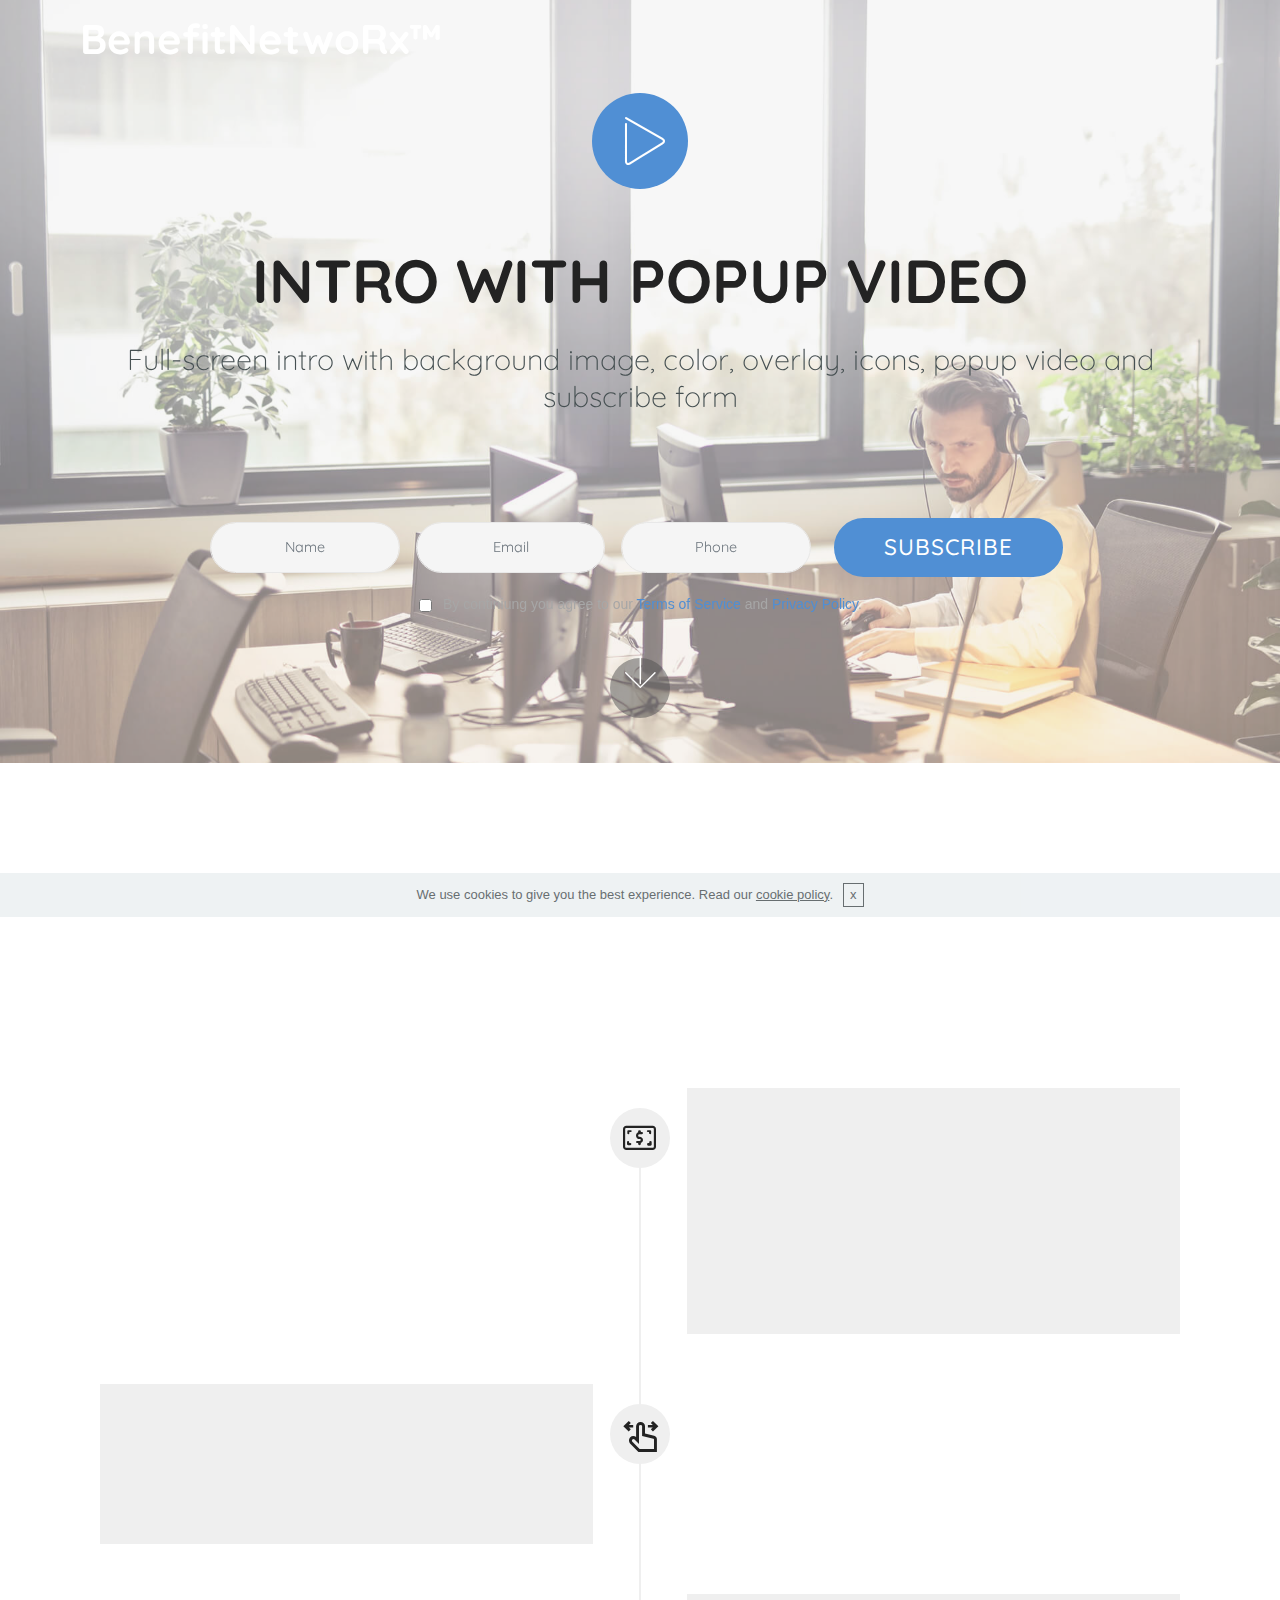
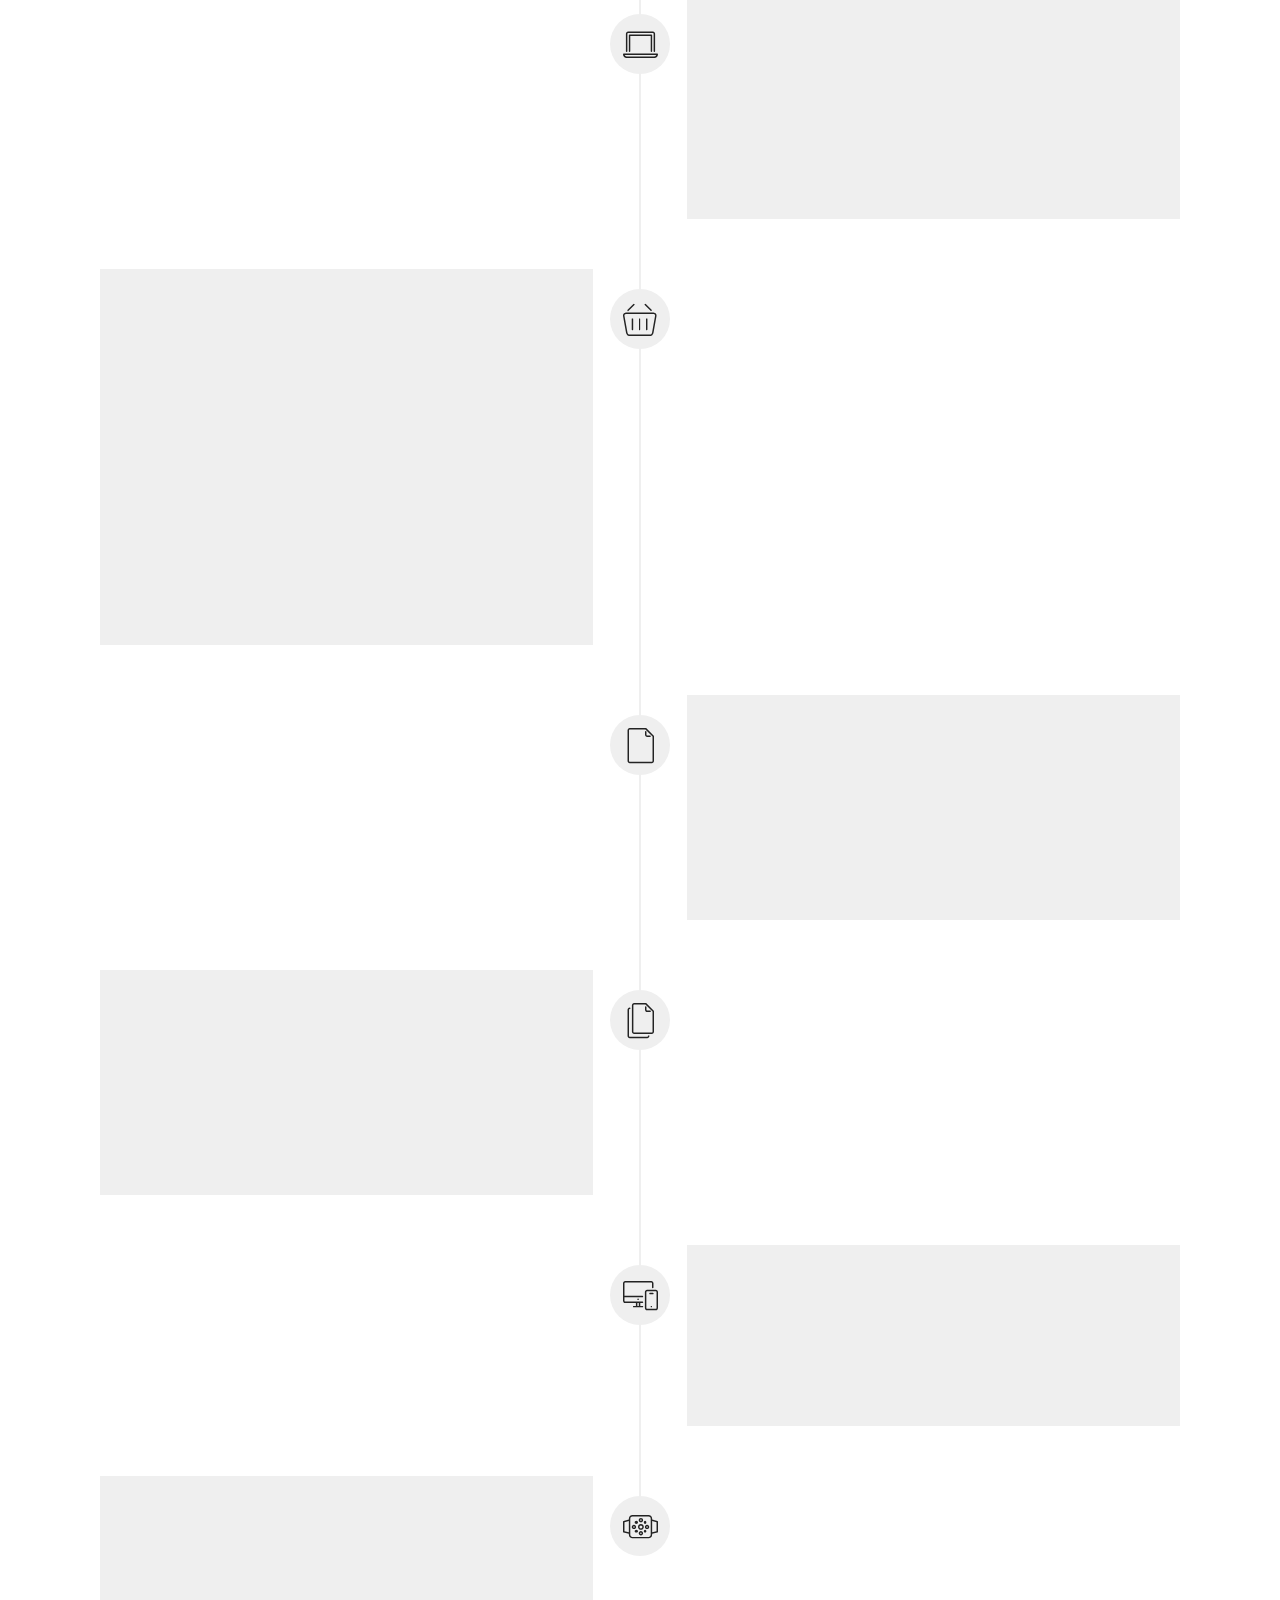
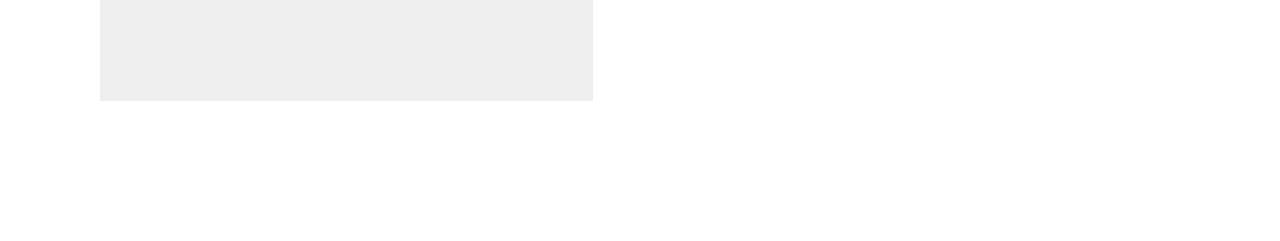
==== commit 995dcbb6: "create github pages" ====
--- a/page2.html
+++ b/page2.html
@@ -56,7 +56,7 @@
     </nav>
 </section>
 
-<section class="engine"><a href="https://mobirise.info/x">css templates</a></section><section class="header13 cid-rm8K059jbf mbr-parallax-background" id="header13-11">
+<section class="engine"><a href="https://mobirise.info/q">responsive website templates</a></section><section class="header13 cid-rm8K059jbf mbr-parallax-background" id="header13-11">
 
     
 
@@ -79,7 +79,7 @@
         <div class="container mt-5 pt-5 pb-5">
            <div class="media-container-column" data-form-type="formoid">
                 <!---Formbuilder Form--->
-                <form action="https://mobirise.com/" method="POST" class="mbr-form form-with-styler" data-form-title="Mobirise Form"><input type="hidden" name="email" data-form-email="true" value="dcsfvxPlQ2hv0puv6+uK0quhaRz3qhO01Fs6DZ4O/IbtD3blTjGC2fzDphMV8iBEgZeaChGgqA5GG9EDiZ15Q3/gEwRgOWWdC/d7iesz9bgB/ODqrf1QmD3kfVQWx17E">
+                <form action="https://mobirise.com/" method="POST" class="mbr-form form-with-styler" data-form-title="Mobirise Form"><input type="hidden" name="email" data-form-email="true" value="MKIT0v8igrYdATm1rLpKT0KbWLcLTcZlKCIYHBsUFYAjPk3UYLyJFRfQQuAQK66OwnVYV3EK2bfLG0MeRwm/3vEPahrSWSFfkkO68Jd8CVwrHuEQ3gLdCSvgDw8I88ka">
                     <div class="row justify-content-center form-inline">
                         <div hidden="hidden" data-form-alert="" class="alert alert-success col-12">Thanks for filling out the form!</div>
                         <div hidden="hidden" data-form-alert-danger="" class="alert alert-danger col-12">
--- a/assets/mobirise/css/mbr-additional.css
+++ b/assets/mobirise/css/mbr-additional.css
@@ -1,5 +1,4 @@
-@import url(https://fonts.googleapis.com/css?family=Assistant:200,300,400,600,700,800);
-@import url(https://fonts.googleapis.com/css?family=Rubik:300,300i,400,400i,500,500i,700,700i,900,900i);
+@import url(https://fonts.googleapis.com/css?family=Quicksand:300,400,500,700);
 
 
 
@@ -21,39 +20,39 @@
   line-height: 1.6;
 }
 .display-1 {
-  font-family: 'Assistant', sans-serif;
-  font-size: 4.25rem;
+  font-family: 'Quicksand', sans-serif;
+  font-size: 3.8rem;
 }
 .display-1 > .mbr-iconfont {
-  font-size: 6.8rem;
+  font-size: 6.08rem;
 }
 .display-2 {
-  font-family: 'Assistant', sans-serif;
-  font-size: 2.8rem;
+  font-family: 'Quicksand', sans-serif;
+  font-size: 2.6rem;
 }
 .display-2 > .mbr-iconfont {
-  font-size: 4.48rem;
+  font-size: 4.16rem;
 }
 .display-4 {
-  font-family: 'Assistant', sans-serif;
+  font-family: 'Quicksand', sans-serif;
   font-size: 1.4rem;
 }
 .display-4 > .mbr-iconfont {
   font-size: 2.24rem;
 }
 .display-5 {
-  font-family: 'Rubik', sans-serif;
+  font-family: 'Quicksand', sans-serif;
   font-size: 1.8rem;
 }
 .display-5 > .mbr-iconfont {
   font-size: 2.88rem;
 }
 .display-7 {
-  font-family: 'Rubik', sans-serif;
-  font-size: 0.8rem;
+  font-family: 'Quicksand', sans-serif;
+  font-size: 0.9rem;
 }
 .display-7 > .mbr-iconfont {
-  font-size: 1.28rem;
+  font-size: 1.44rem;
 }
 /* ---- Fluid typography for mobile devices ---- */
 /* 1.4 - font scale ratio ( bootstrap == 1.42857 ) */
@@ -62,14 +61,14 @@
 /* 0.65 - min scale variable, may vary */
 @media (max-width: 768px) {
   .display-1 {
-    font-size: 3.4rem;
-    font-size: calc( 2.1374999999999997rem + (4.25 - 2.1374999999999997) * ((100vw - 20rem) / (48 - 20)));
-    line-height: calc( 1.4 * (2.1374999999999997rem + (4.25 - 2.1374999999999997) * ((100vw - 20rem) / (48 - 20))));
+    font-size: 3.04rem;
+    font-size: calc( 1.98rem + (3.8 - 1.98) * ((100vw - 20rem) / (48 - 20)));
+    line-height: calc( 1.4 * (1.98rem + (3.8 - 1.98) * ((100vw - 20rem) / (48 - 20))));
   }
   .display-2 {
-    font-size: 2.24rem;
-    font-size: calc( 1.63rem + (2.8 - 1.63) * ((100vw - 20rem) / (48 - 20)));
-    line-height: calc( 1.4 * (1.63rem + (2.8 - 1.63) * ((100vw - 20rem) / (48 - 20))));
+    font-size: 2.08rem;
+    font-size: calc( 1.56rem + (2.6 - 1.56) * ((100vw - 20rem) / (48 - 20)));
+    line-height: calc( 1.4 * (1.56rem + (2.6 - 1.56) * ((100vw - 20rem) / (48 - 20))));
   }
   .display-4 {
     font-size: 1.12rem;
@@ -659,14 +658,14 @@
   background-color: #f5f5f5;
   box-shadow: none;
   color: #565656;
-  font-family: 'Rubik', sans-serif;
-  font-size: 0.8rem;
+  font-family: 'Quicksand', sans-serif;
+  font-size: 0.9rem;
   line-height: 1.43;
   min-height: 3.5em;
   padding: 1.07em .5em;
 }
 .form-control > .mbr-iconfont {
-  font-size: 1.28rem;
+  font-size: 1.44rem;
 }
 .form-control,
 .form-control:focus {
@@ -1434,12 +1433,12 @@
 }
 .cid-qTkzRZLJNu .navbar {
   padding: .5rem 0;
-  background: #ffffff;
+  background: #3e4243;
   transition: none;
   min-height: 77px;
 }
 .cid-qTkzRZLJNu .navbar-dropdown.bg-color.transparent.opened {
-  background: #ffffff;
+  background: #3e4243;
 }
 .cid-qTkzRZLJNu a {
   font-style: normal;
@@ -1523,7 +1522,7 @@
   padding-bottom: 0;
 }
 .cid-qTkzRZLJNu .dropdown .dropdown-menu {
-  background: #ffffff;
+  background: #3e4243;
   display: none;
   position: absolute;
   min-width: 5rem;
@@ -2723,12 +2722,12 @@
 }
 .cid-qTkzRZLJNu .navbar {
   padding: .5rem 0;
-  background: #ffffff;
+  background: #3e4243;
   transition: none;
   min-height: 77px;
 }
 .cid-qTkzRZLJNu .navbar-dropdown.bg-color.transparent.opened {
-  background: #ffffff;
+  background: #3e4243;
 }
 .cid-qTkzRZLJNu a {
   font-style: normal;
@@ -2812,7 +2811,7 @@
   padding-bottom: 0;
 }
 .cid-qTkzRZLJNu .dropdown .dropdown-menu {
-  background: #ffffff;
+  background: #3e4243;
   display: none;
   position: absolute;
   min-width: 5rem;
@@ -3339,12 +3338,12 @@
 }
 .cid-qTkzRZLJNu .navbar {
   padding: .5rem 0;
-  background: #ffffff;
+  background: #3e4243;
   transition: none;
   min-height: 77px;
 }
 .cid-qTkzRZLJNu .navbar-dropdown.bg-color.transparent.opened {
-  background: #ffffff;
+  background: #3e4243;
 }
 .cid-qTkzRZLJNu a {
   font-style: normal;
@@ -3428,7 +3427,7 @@
   padding-bottom: 0;
 }
 .cid-qTkzRZLJNu .dropdown .dropdown-menu {
-  background: #ffffff;
+  background: #3e4243;
   display: none;
   position: absolute;
   min-width: 5rem;
@@ -3867,12 +3866,12 @@
 }
 .cid-qTkzRZLJNu .navbar {
   padding: .5rem 0;
-  background: #ffffff;
+  background: #3e4243;
   transition: none;
   min-height: 77px;
 }
 .cid-qTkzRZLJNu .navbar-dropdown.bg-color.transparent.opened {
-  background: #ffffff;
+  background: #3e4243;
 }
 .cid-qTkzRZLJNu a {
   font-style: normal;
@@ -3956,7 +3955,7 @@
   padding-bottom: 0;
 }
 .cid-qTkzRZLJNu .dropdown .dropdown-menu {
-  background: #ffffff;
+  background: #3e4243;
   display: none;
   position: absolute;
   min-width: 5rem;
@@ -4386,12 +4385,12 @@
 }
 .cid-qTkzRZLJNu .navbar {
   padding: .5rem 0;
-  background: #ffffff;
+  background: #3e4243;
   transition: none;
   min-height: 77px;
 }
 .cid-qTkzRZLJNu .navbar-dropdown.bg-color.transparent.opened {
-  background: #ffffff;
+  background: #3e4243;
 }
 .cid-qTkzRZLJNu a {
   font-style: normal;
@@ -4475,7 +4474,7 @@
   padding-bottom: 0;
 }
 .cid-qTkzRZLJNu .dropdown .dropdown-menu {
-  background: #ffffff;
+  background: #3e4243;
   display: none;
   position: absolute;
   min-width: 5rem;
@@ -4883,9 +4882,9 @@
   }
 }
 .cid-rm8KvAhuYa {
-  padding-top: 30px;
-  padding-bottom: 30px;
-  background-color: #130e1b;
+  padding-top: 15px;
+  padding-bottom: 15px;
+  background-color: #2e3437;
 }
 .cid-rm8KvAhuYa .row-links {
   width: 100%;
@@ -4962,12 +4961,12 @@
 }
 .cid-qTkzRZLJNu .navbar {
   padding: .5rem 0;
-  background: #ffffff;
+  background: #3e4243;
   transition: none;
   min-height: 77px;
 }
 .cid-qTkzRZLJNu .navbar-dropdown.bg-color.transparent.opened {
-  background: #ffffff;
+  background: #3e4243;
 }
 .cid-qTkzRZLJNu a {
   font-style: normal;
@@ -5051,7 +5050,7 @@
   padding-bottom: 0;
 }
 .cid-qTkzRZLJNu .dropdown .dropdown-menu {
-  background: #ffffff;
+  background: #3e4243;
   display: none;
   position: absolute;
   min-width: 5rem;
@@ -5351,12 +5350,12 @@
 }
 .cid-qTkzRZLJNu .navbar {
   padding: .5rem 0;
-  background: #ffffff;
+  background: #3e4243;
   transition: none;
   min-height: 77px;
 }
 .cid-qTkzRZLJNu .navbar-dropdown.bg-color.transparent.opened {
-  background: #ffffff;
+  background: #3e4243;
 }
 .cid-qTkzRZLJNu a {
   font-style: normal;
@@ -5440,7 +5439,7 @@
   padding-bottom: 0;
 }
 .cid-qTkzRZLJNu .dropdown .dropdown-menu {
-  background: #ffffff;
+  background: #3e4243;
   display: none;
   position: absolute;
   min-width: 5rem;
@@ -5771,9 +5770,9 @@
   color: #b1a374;
 }
 .cid-rm4FEvUmG0 {
-  padding-top: 30px;
-  padding-bottom: 30px;
-  background-color: #130e1b;
+  padding-top: 15px;
+  padding-bottom: 15px;
+  background-color: #2e3437;
 }
 .cid-rm4FEvUmG0 .row-links {
   width: 100%;
@@ -5850,12 +5849,12 @@
 }
 .cid-qTkzRZLJNu .navbar {
   padding: .5rem 0;
-  background: #ffffff;
+  background: #3e4243;
   transition: none;
   min-height: 77px;
 }
 .cid-qTkzRZLJNu .navbar-dropdown.bg-color.transparent.opened {
-  background: #ffffff;
+  background: #3e4243;
 }
 .cid-qTkzRZLJNu a {
   font-style: normal;
@@ -5939,7 +5938,7 @@
   padding-bottom: 0;
 }
 .cid-qTkzRZLJNu .dropdown .dropdown-menu {
-  background: #ffffff;
+  background: #3e4243;
   display: none;
   position: absolute;
   min-width: 5rem;
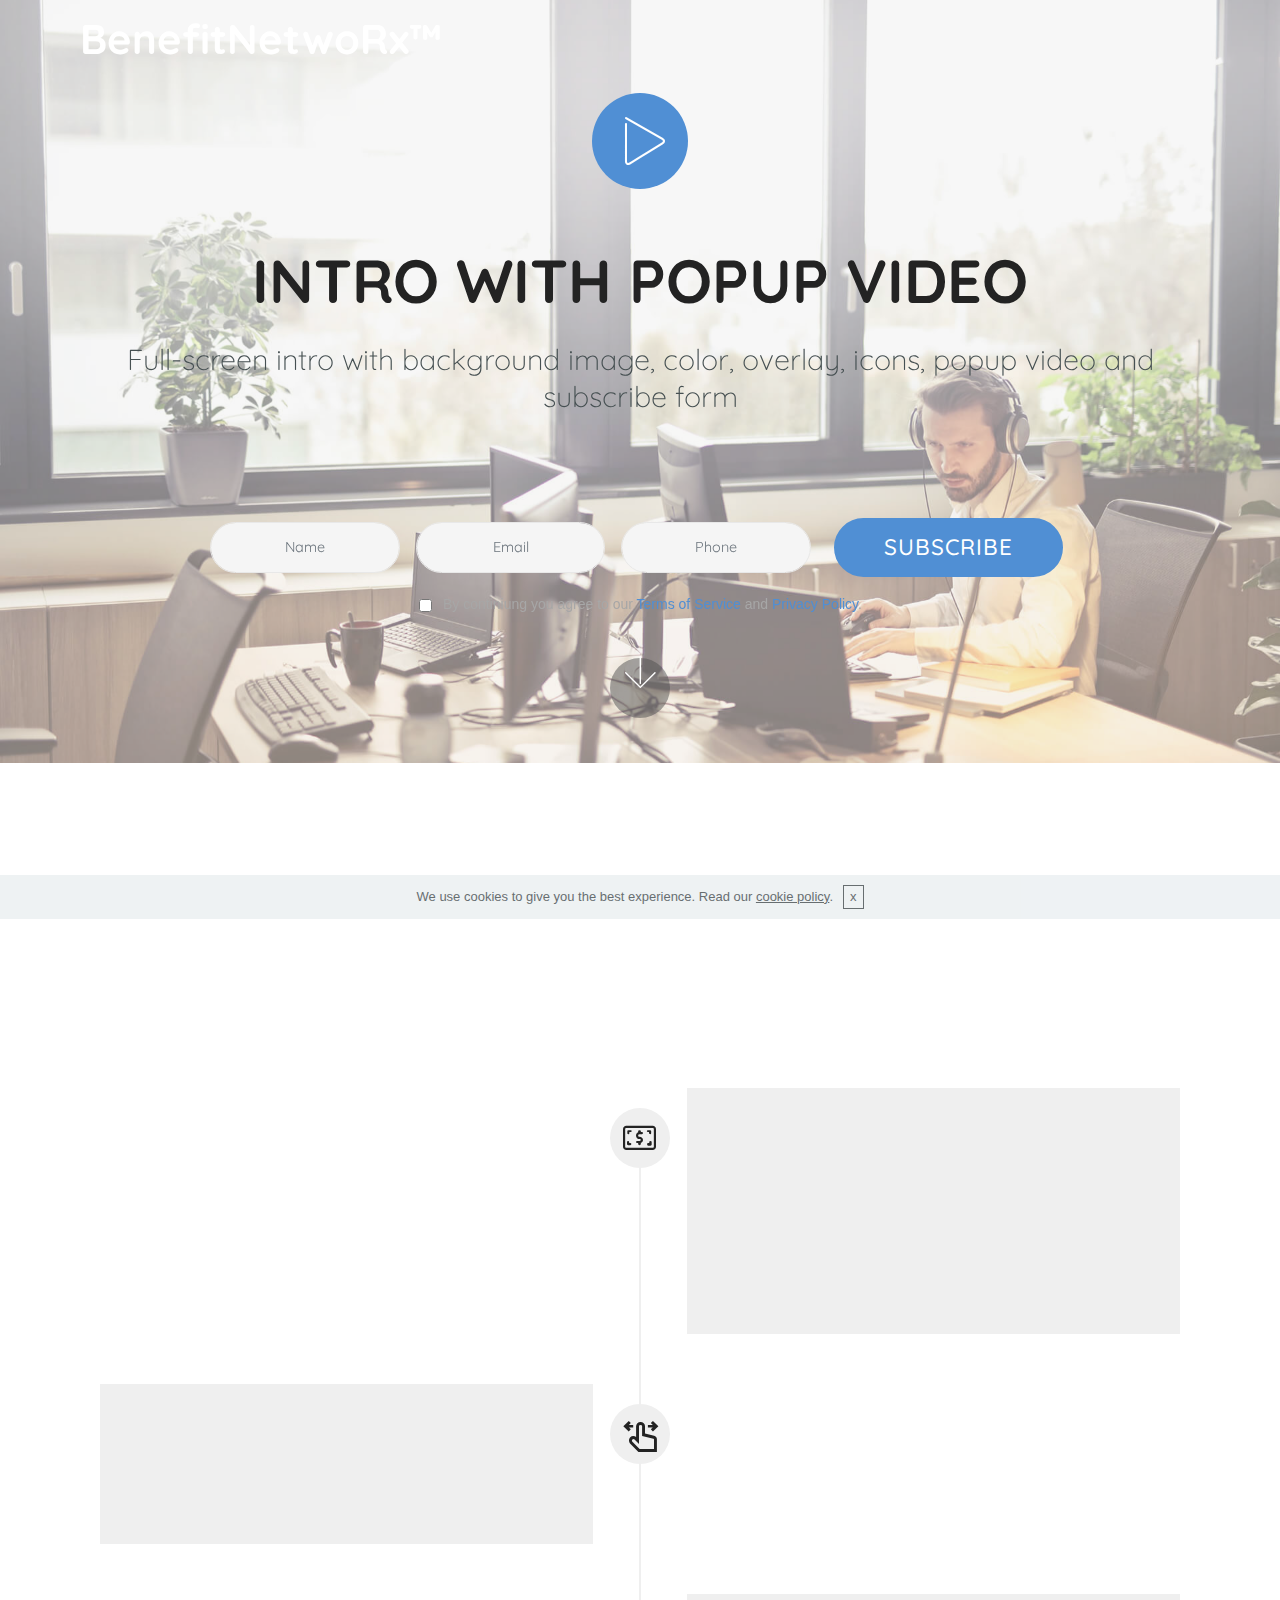
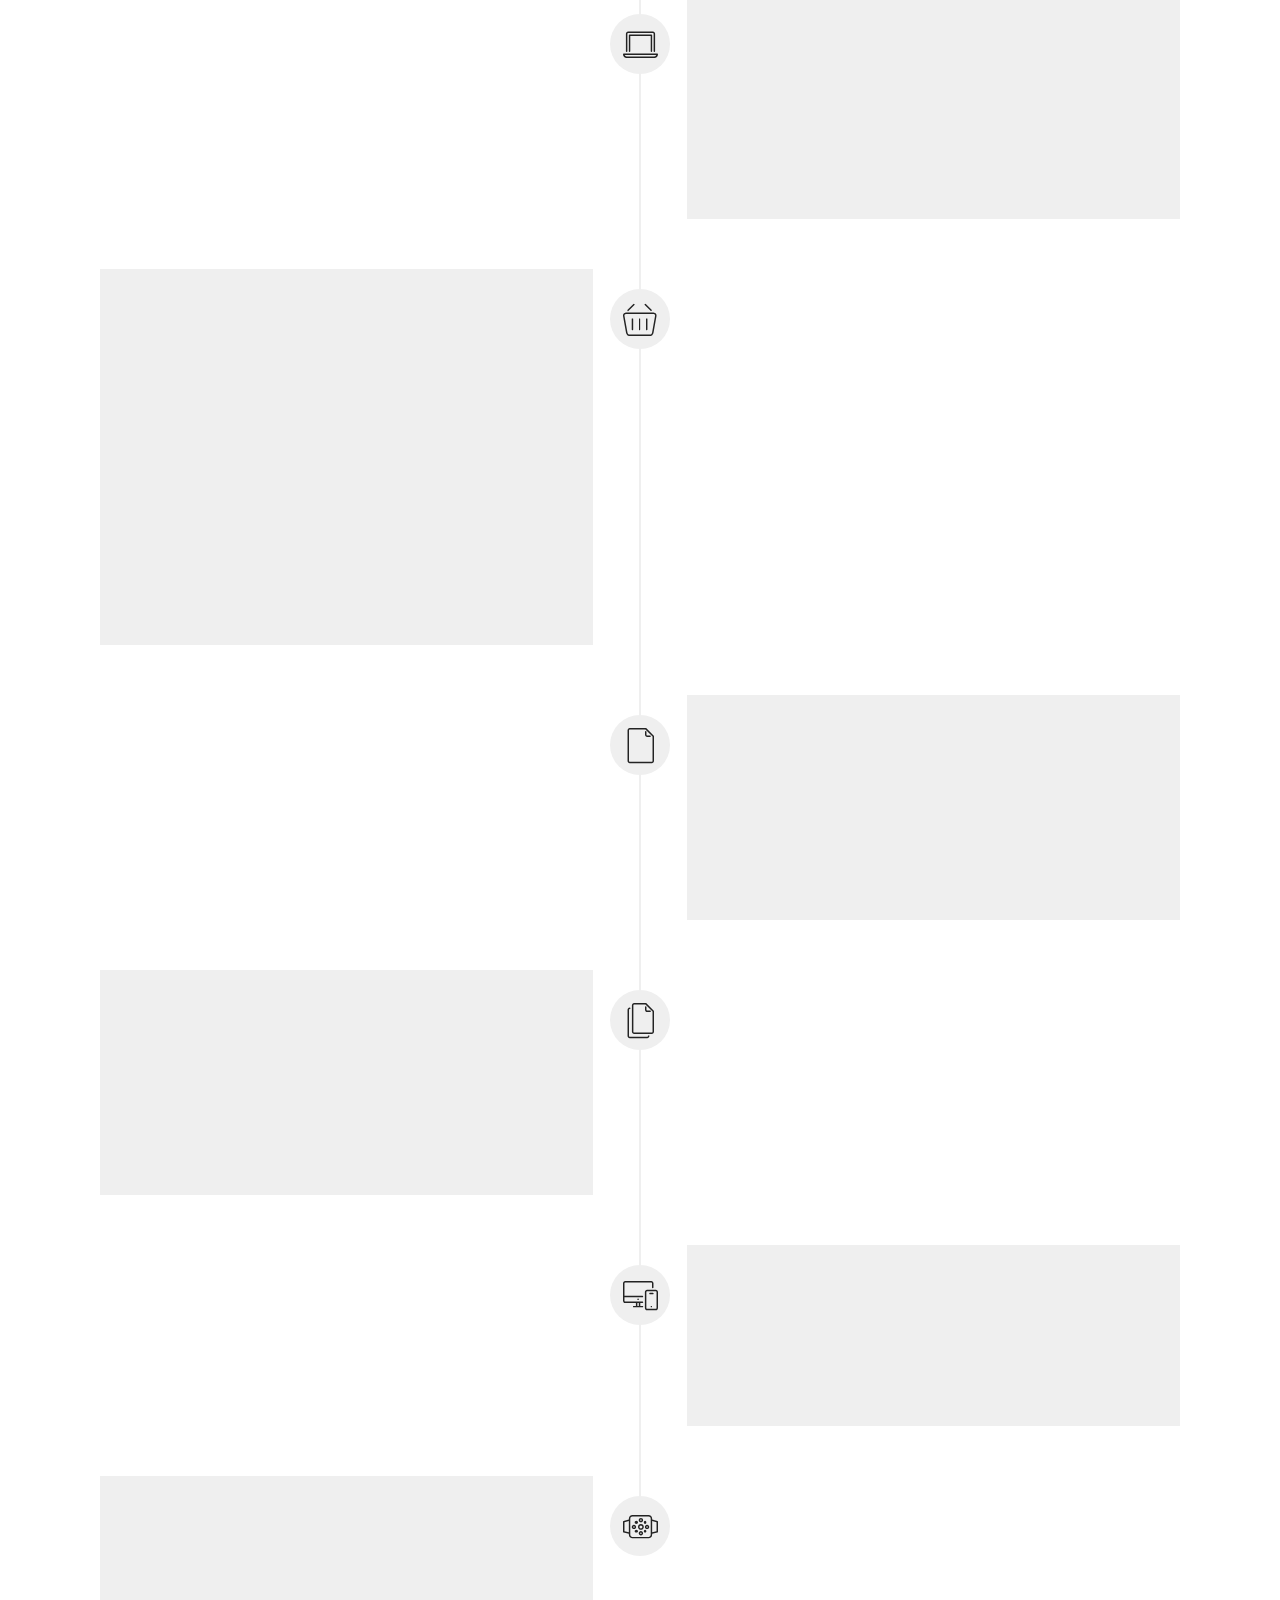
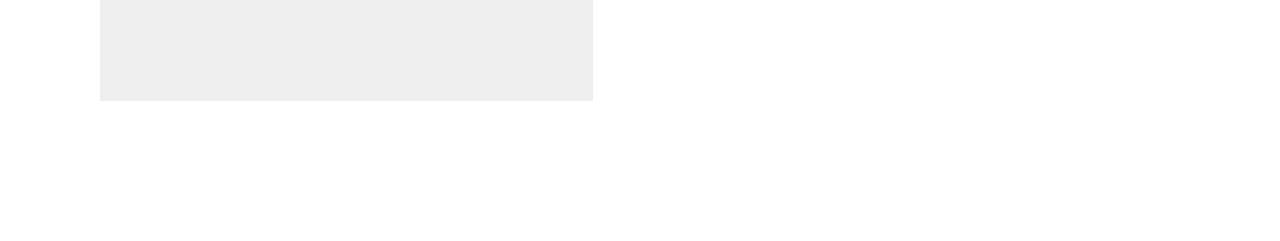
==== commit 840fd0e5: "create github pages" ====
--- a/page2.html
+++ b/page2.html
@@ -56,7 +56,7 @@
     </nav>
 </section>
 
-<section class="engine"><a href="https://mobirise.info/q">responsive website templates</a></section><section class="header13 cid-rm8K059jbf mbr-parallax-background" id="header13-11">
+<section class="engine"><a href="https://mobirise.info/g">how to build a website for free</a></section><section class="header13 cid-rm8K059jbf mbr-parallax-background" id="header13-11">
 
     
 
@@ -79,7 +79,7 @@
         <div class="container mt-5 pt-5 pb-5">
            <div class="media-container-column" data-form-type="formoid">
                 <!---Formbuilder Form--->
-                <form action="https://mobirise.com/" method="POST" class="mbr-form form-with-styler" data-form-title="Mobirise Form"><input type="hidden" name="email" data-form-email="true" value="MKIT0v8igrYdATm1rLpKT0KbWLcLTcZlKCIYHBsUFYAjPk3UYLyJFRfQQuAQK66OwnVYV3EK2bfLG0MeRwm/3vEPahrSWSFfkkO68Jd8CVwrHuEQ3gLdCSvgDw8I88ka">
+                <form action="https://mobirise.com/" method="POST" class="mbr-form form-with-styler" data-form-title="Mobirise Form"><input type="hidden" name="email" data-form-email="true" value="CWBvYmqDTIO54cNVDVoM4xiq8A88aI5iWBCqL+O3T6Nb7EZb1tBKGhddoLFdS0THYORIVbq7LxlUmcEcYKSjUYF4llltFhP5xZ9ZJmK43ddmCr4C95jm9wczicunF769">
                     <div class="row justify-content-center form-inline">
                         <div hidden="hidden" data-form-alert="" class="alert alert-success col-12">Thanks for filling out the form!</div>
                         <div hidden="hidden" data-form-alert-danger="" class="alert alert-danger col-12">
